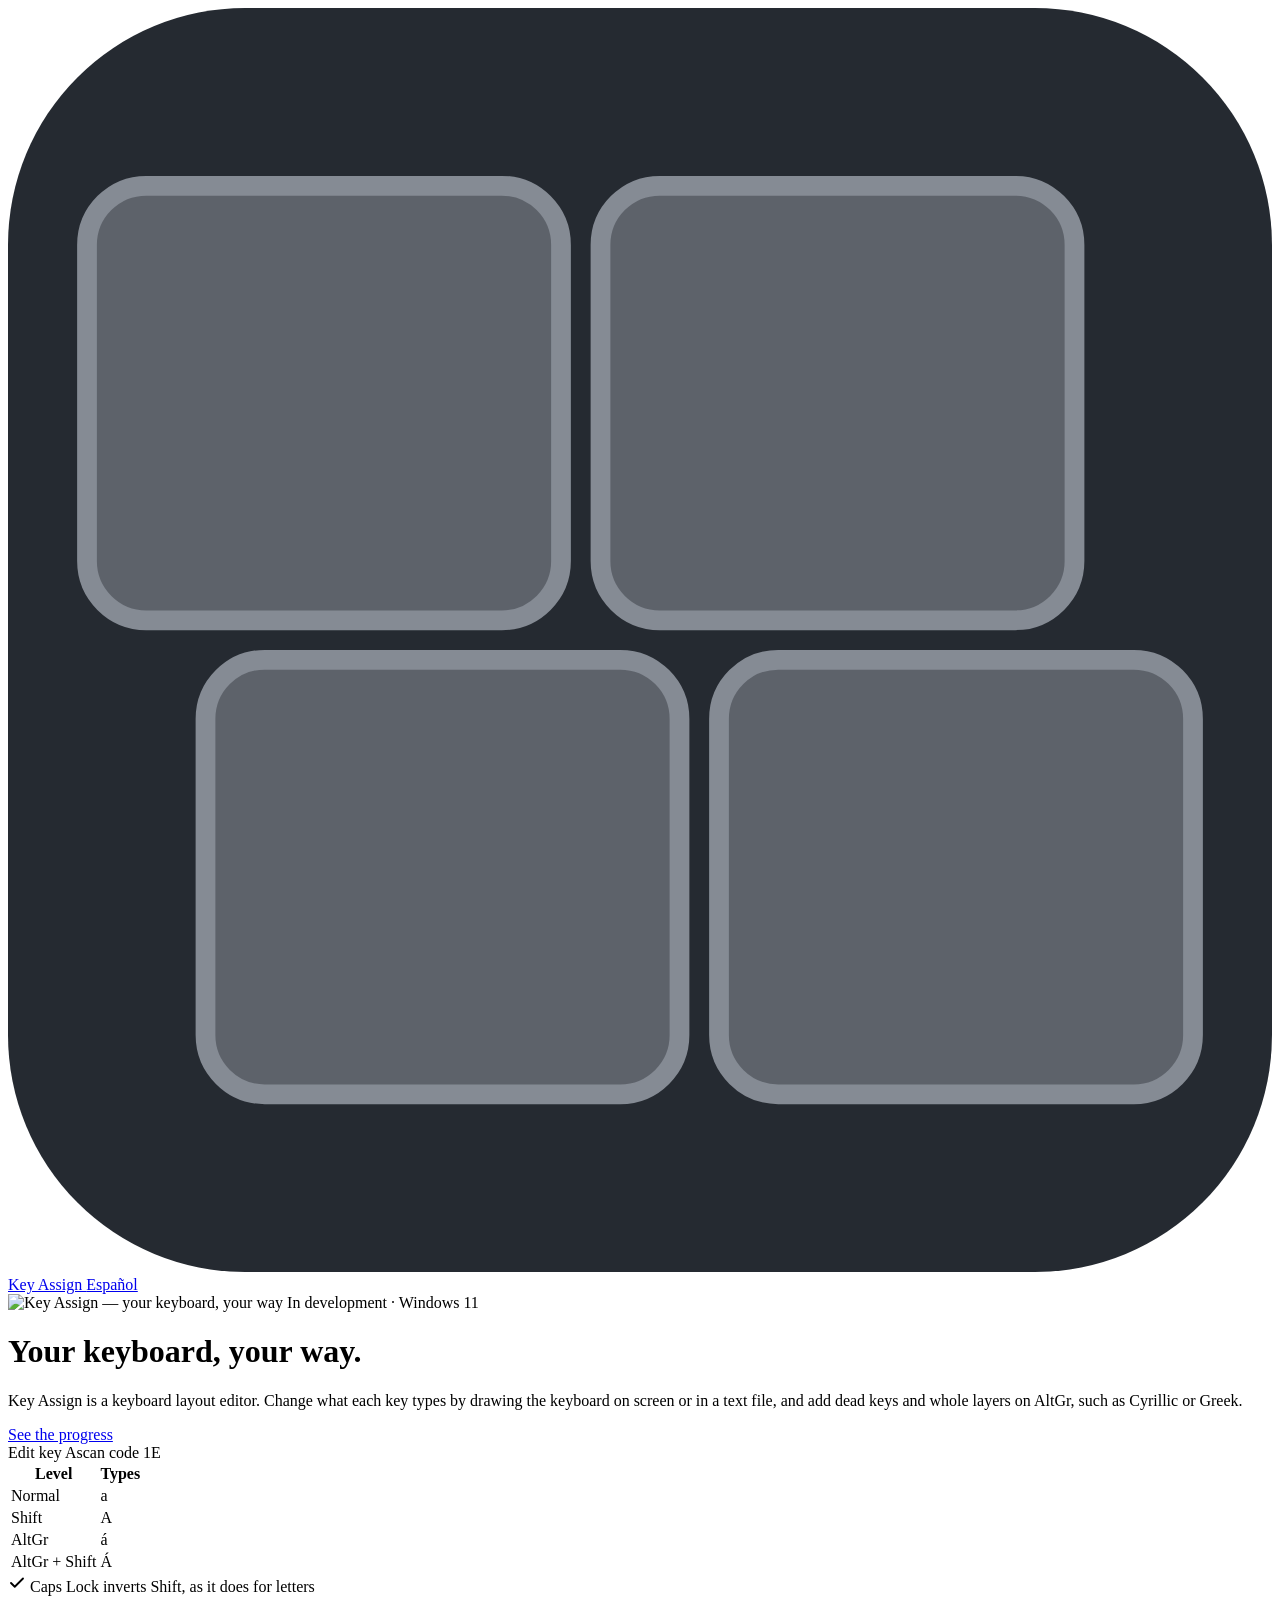
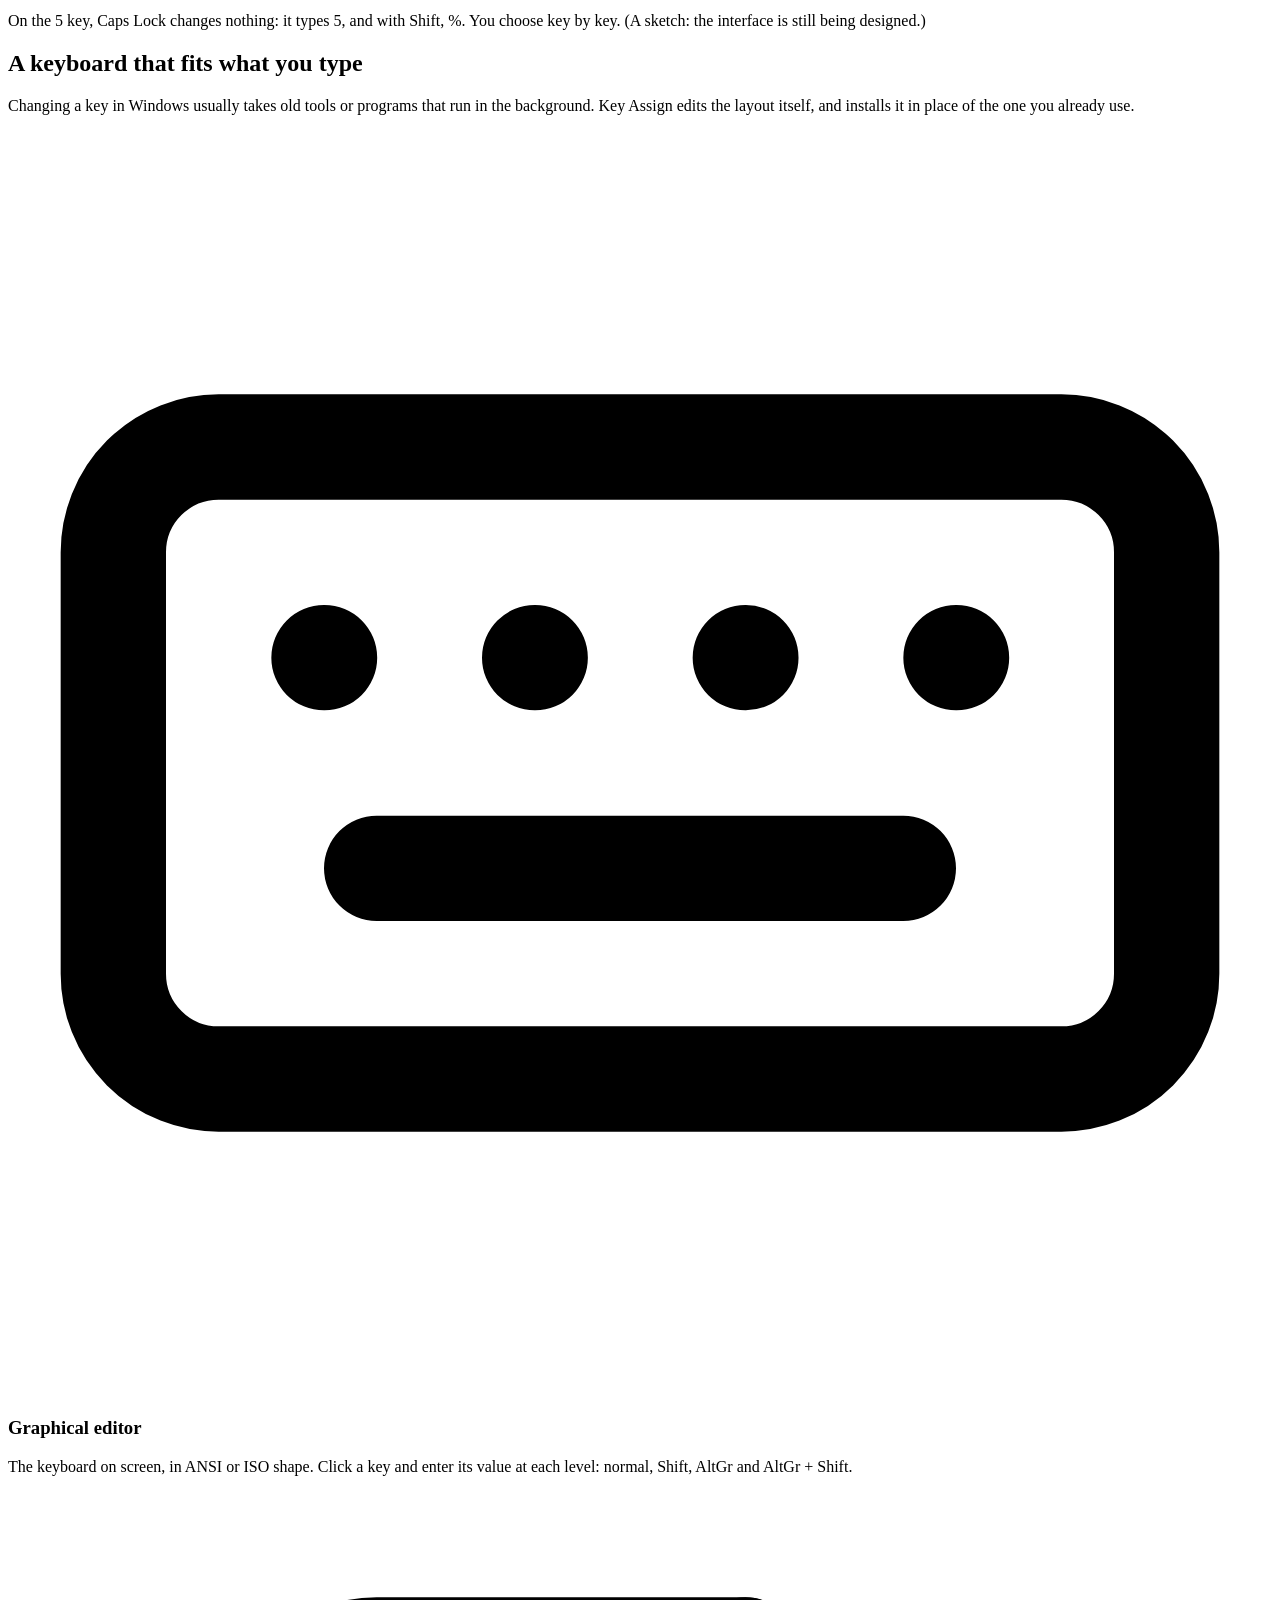
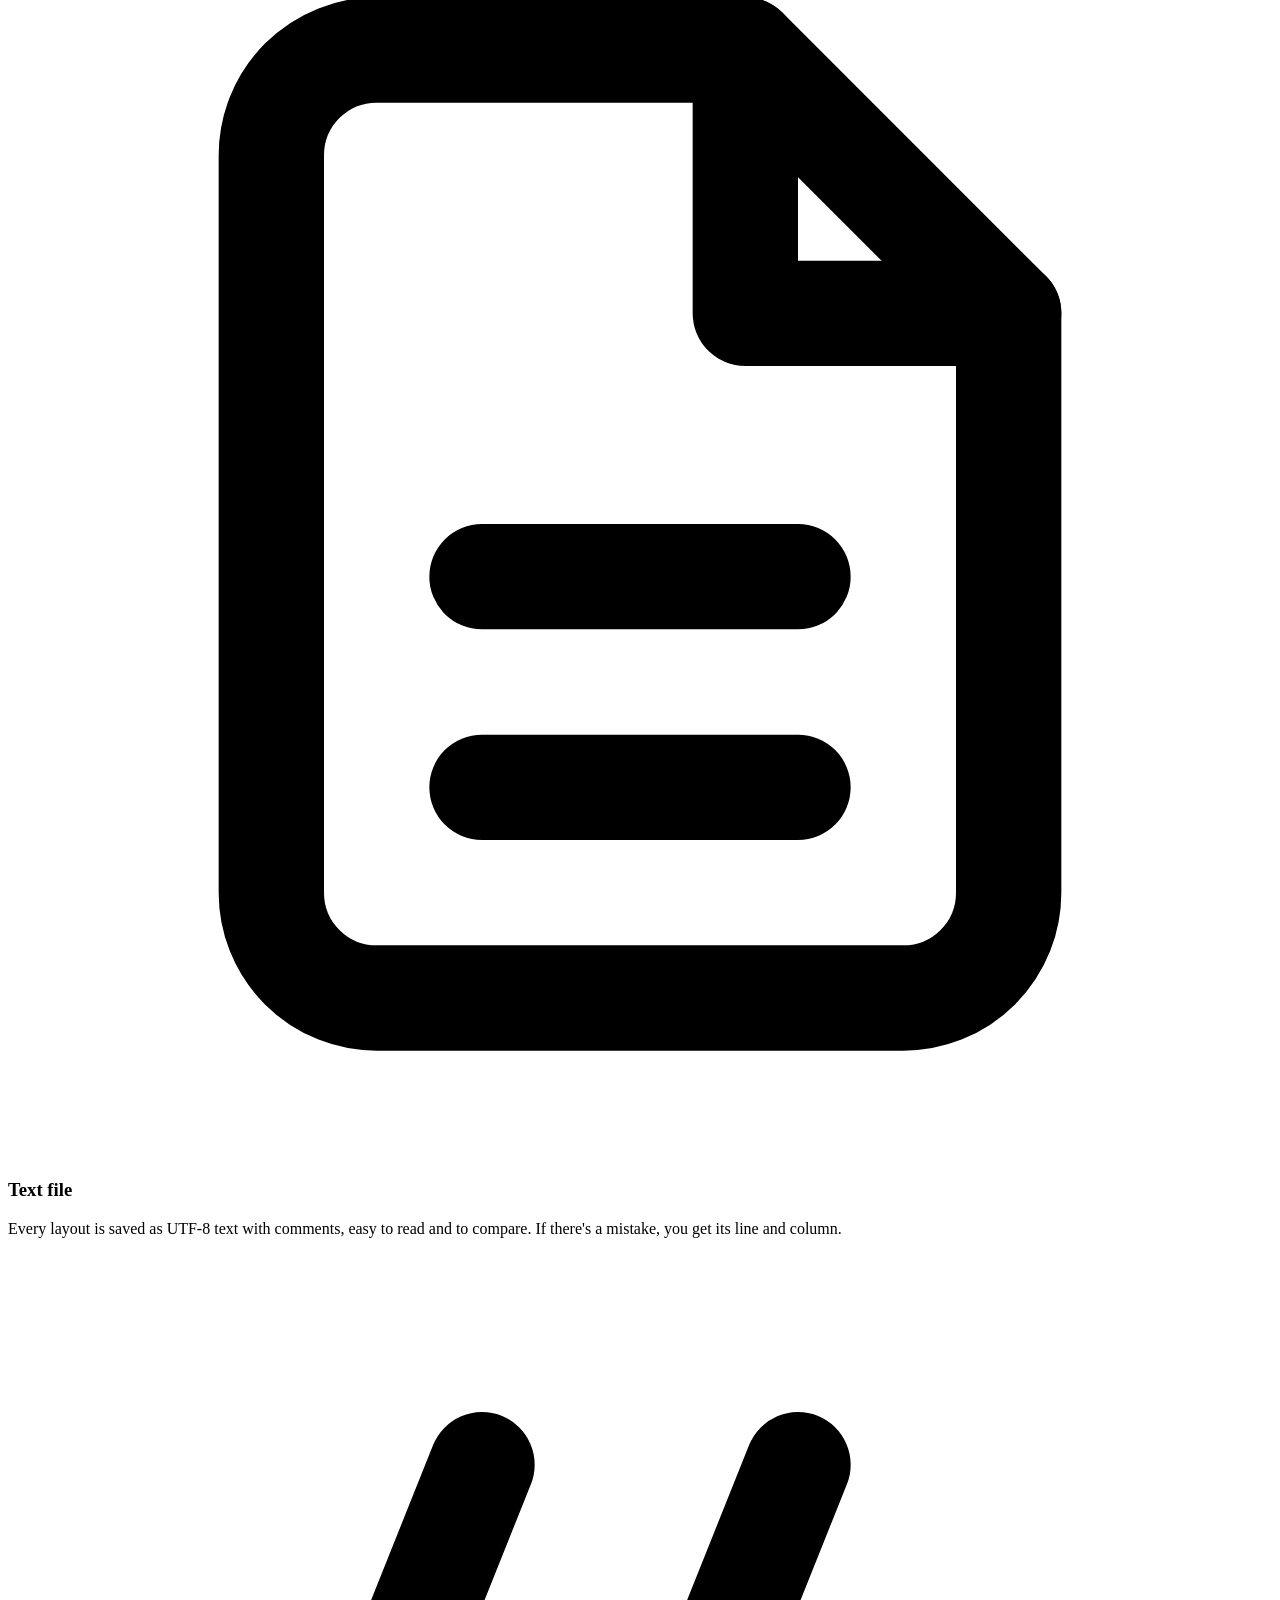
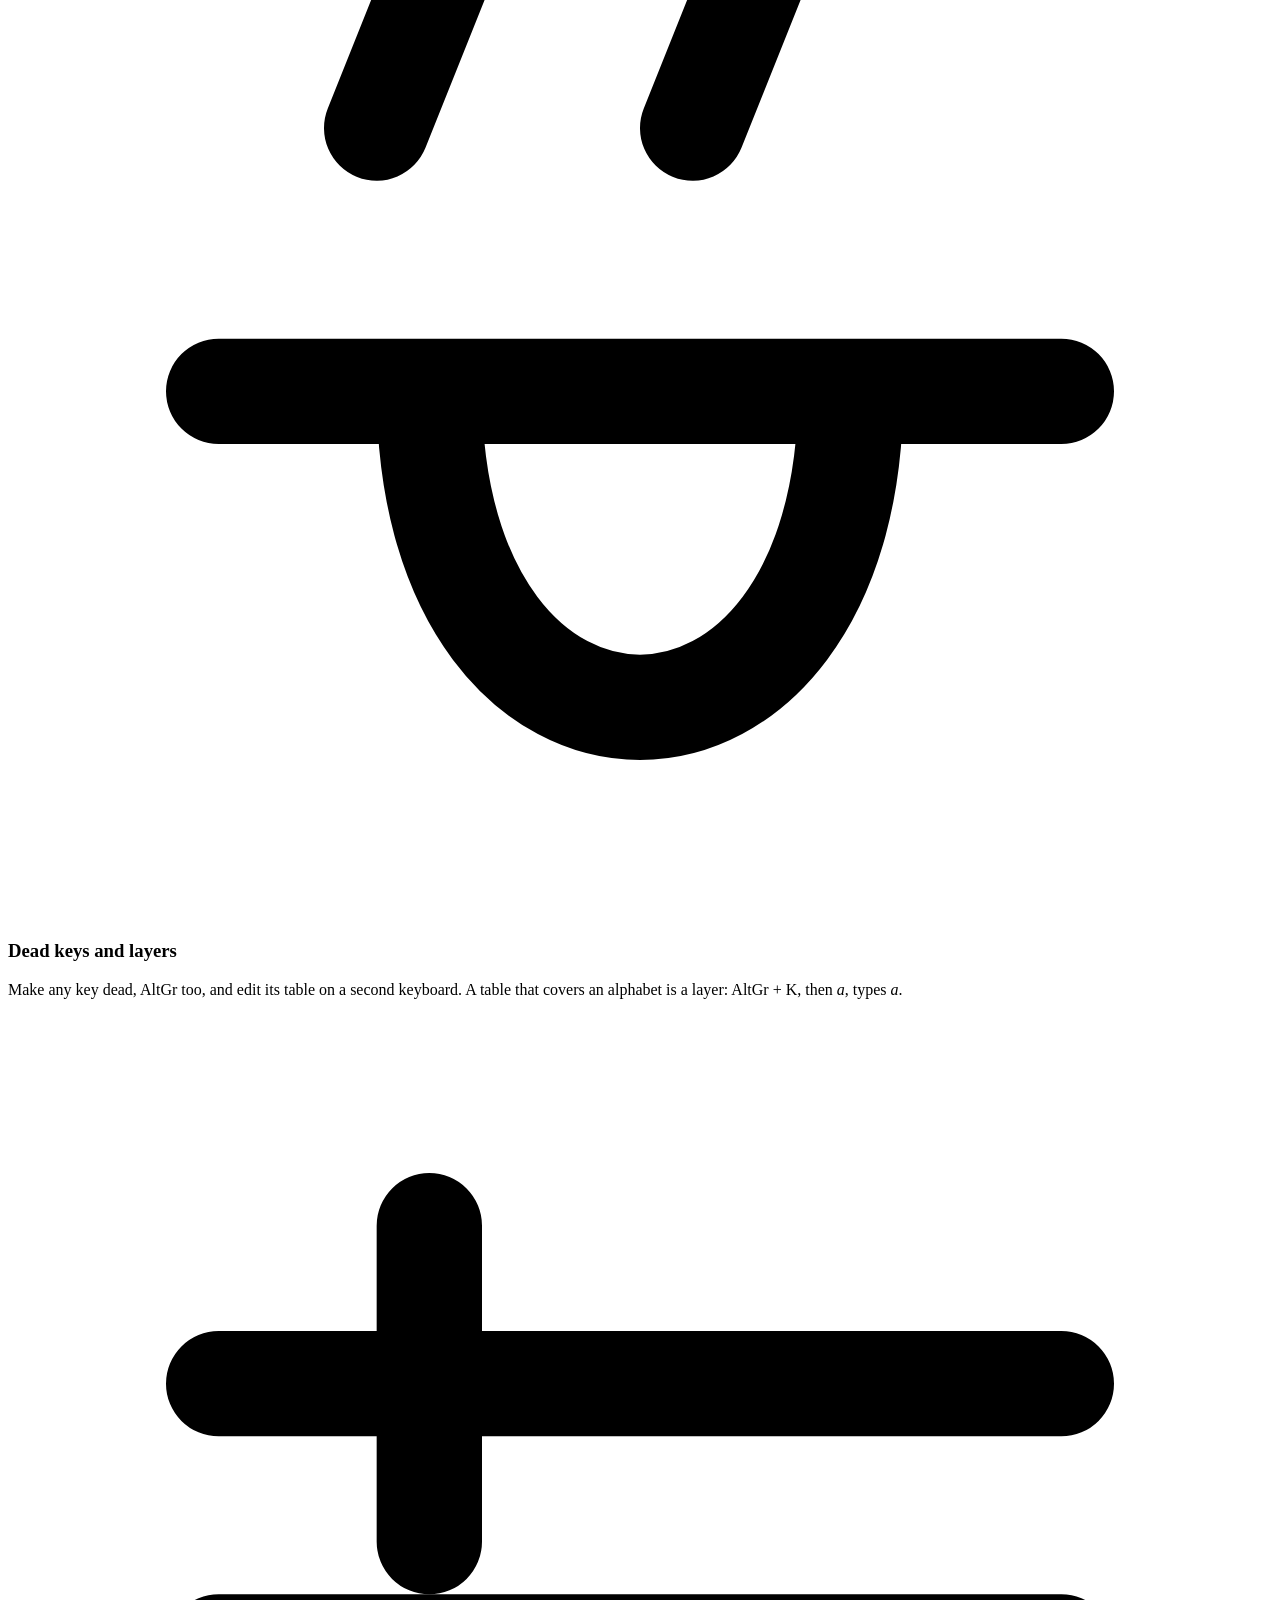
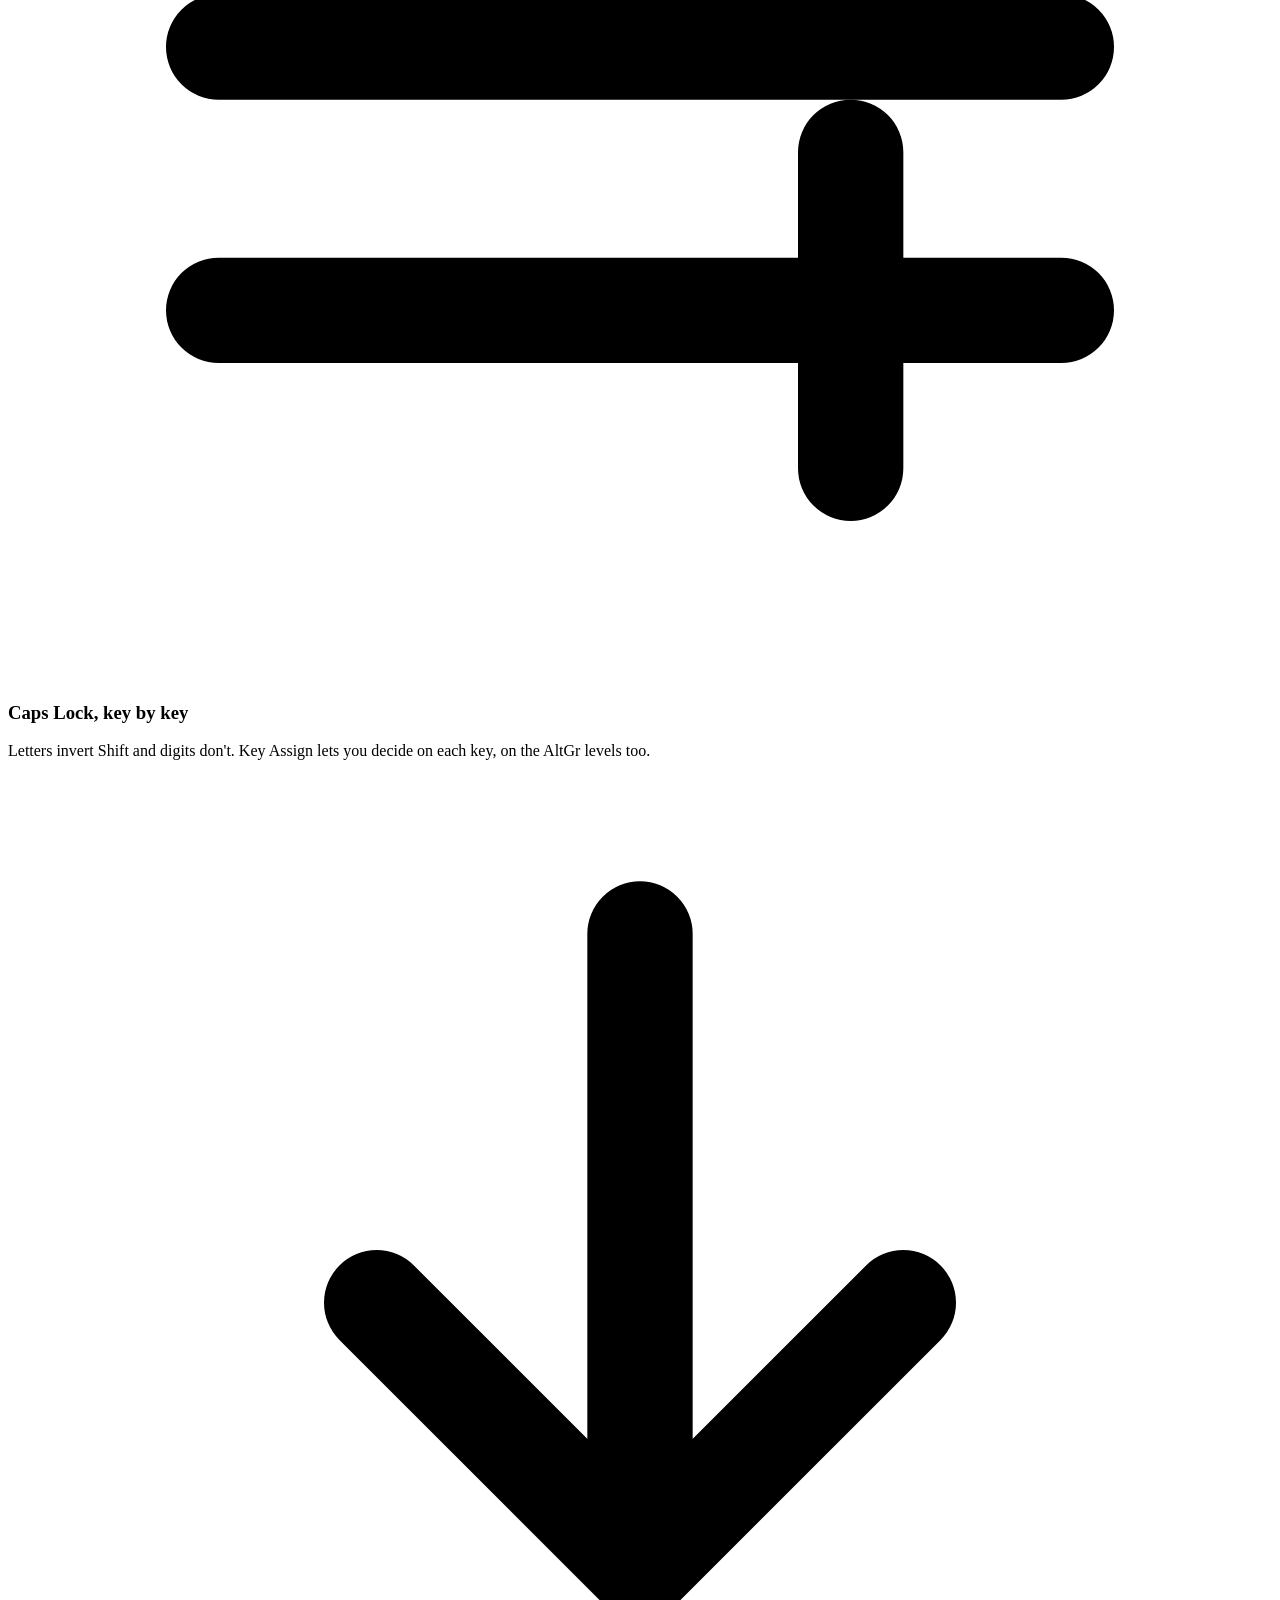
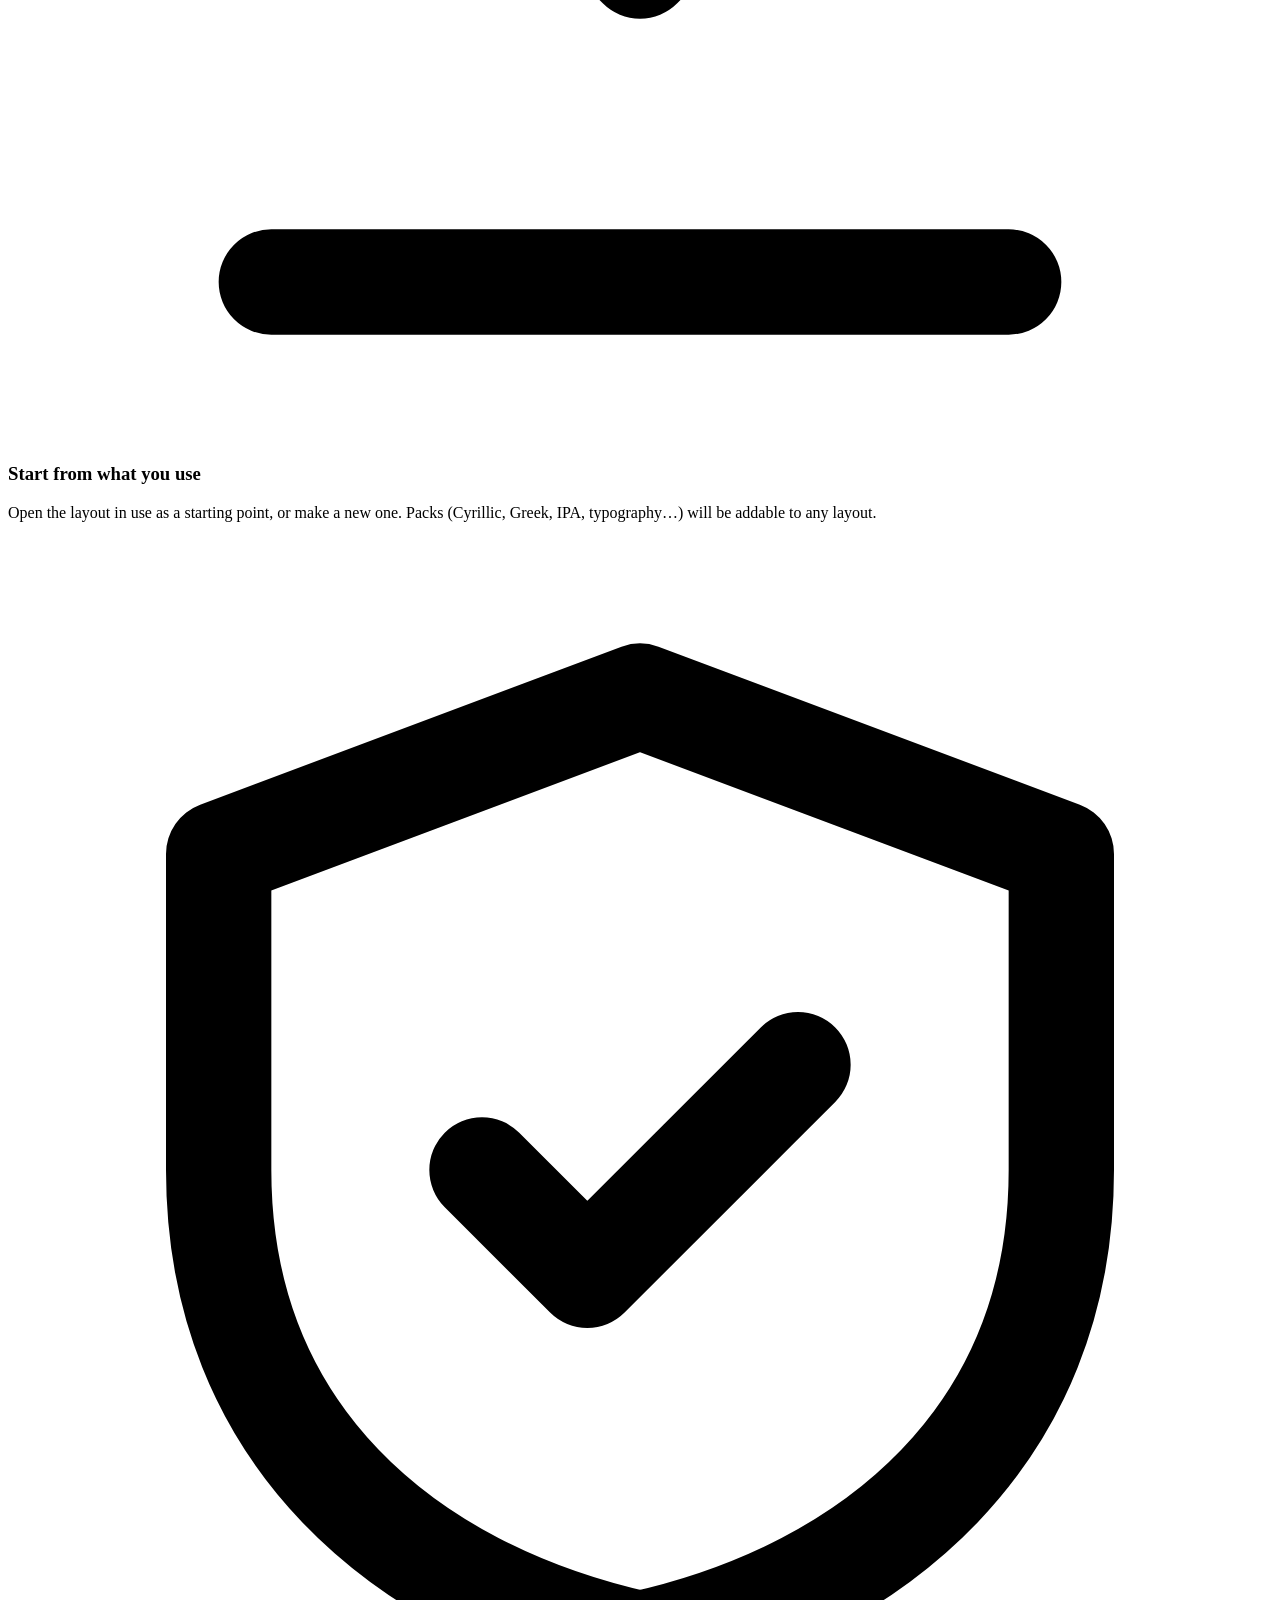
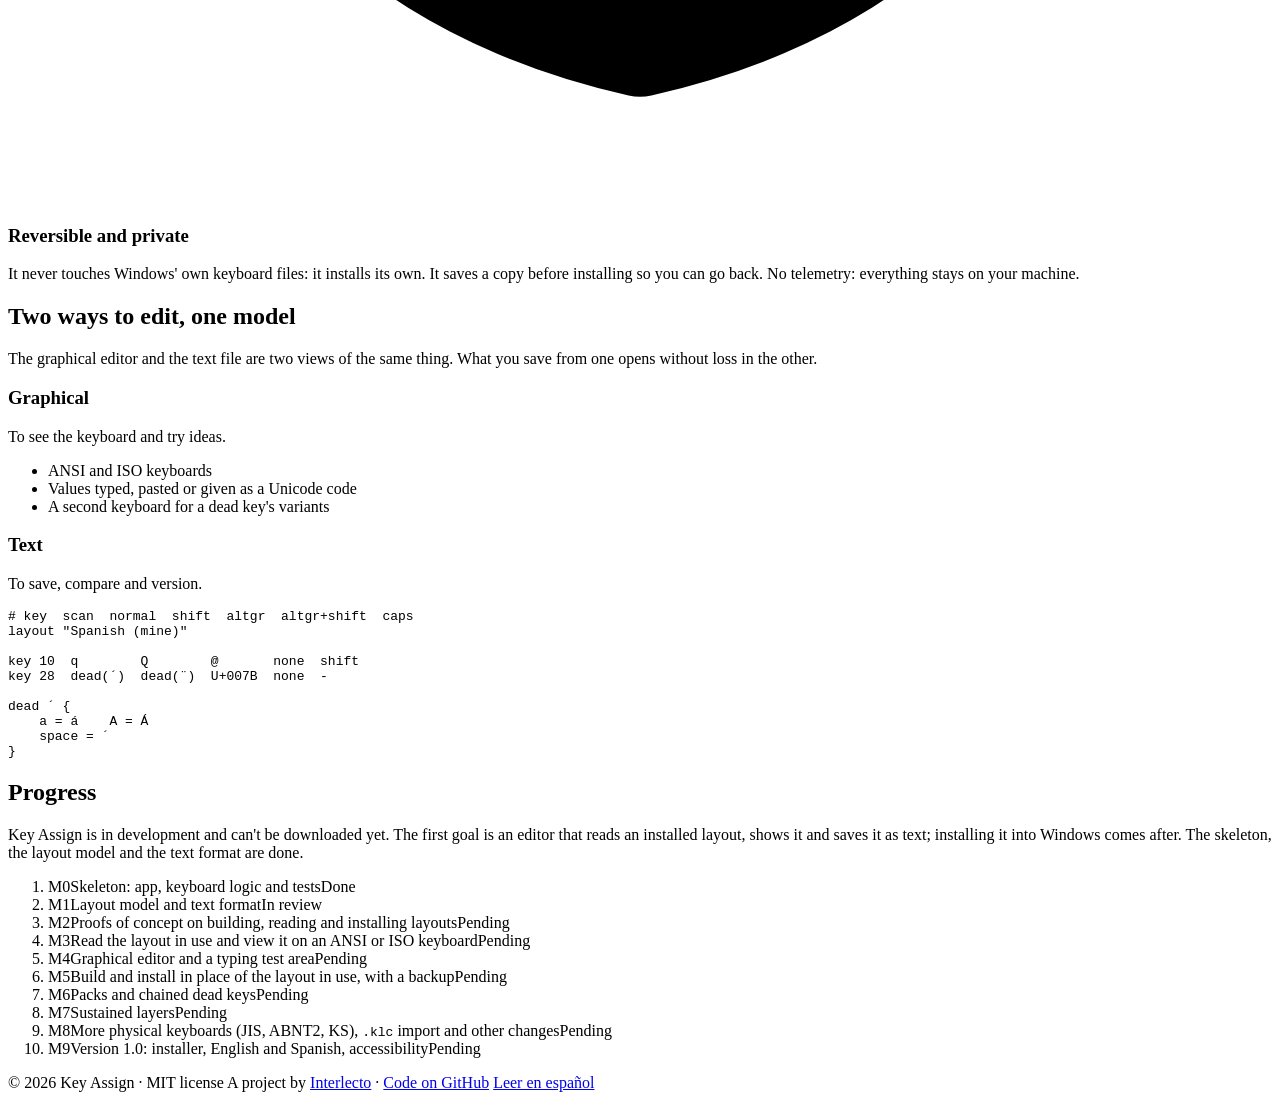
==== site/public/en/index.html @ 711ce59f "Add the project page at keyassign.ilecto.app Static bilingual site (ES at /, EN at /en/) on Cloudfla" ====
<!doctype html>
<html lang="en">
<head>
  <meta charset="utf-8">
  <meta name="viewport" content="width=device-width, initial-scale=1">
  <title>Key Assign — a keyboard layout editor for Windows 11</title>
  <meta name="description" content="Key Assign is a keyboard layout editor for Windows 11: change what each key types, graphically or in a text file, with dead keys and AltGr layers. In development.">
  <link rel="canonical" href="https://keyassign.ilecto.app/en/">
  <link rel="alternate" hreflang="es" href="https://keyassign.ilecto.app/">
  <link rel="alternate" hreflang="en" href="https://keyassign.ilecto.app/en/">
  <link rel="icon" href="/favicon.svg" type="image/svg+xml">
  <meta property="og:title" content="Key Assign">
  <meta property="og:description" content="Your keyboard, your way. A keyboard layout editor for Windows 11, graphical or in text.">
  <meta property="og:url" content="https://keyassign.ilecto.app/en/">
  <meta property="og:type" content="website">
  <meta name="theme-color" content="#252a31">
  <link rel="stylesheet" href="/styles.css">
</head>
<body>
  <div class="wrap">
    <header class="top">
      <a class="brand" href="/en/">
        <svg viewBox="0 0 32 32" aria-hidden="true">
          <rect width="32" height="32" rx="6" fill="#252a31" />
          <g fill="#5d626a" stroke="#858b94" stroke-width=".5">
            <rect x="2" y="4.5" width="12" height="11" rx="1.5" />
            <rect x="15" y="4.5" width="12" height="11" rx="1.5" />
            <rect x="5" y="16.5" width="12" height="11" rx="1.5" />
            <rect x="18" y="16.5" width="12" height="11" rx="1.5" />
          </g>
        </svg>
        Key Assign
      </a>
      <a class="lang" href="/" hreflang="es" lang="es">Español</a>
    </header>

    <main>
      <div class="hero">
        <div>
          <img class="logo-hero" src="/logo-en.svg" alt="Key Assign — your keyboard, your way" width="800" height="650">
          <span class="badge">In development · Windows 11</span>
          <h1>Your keyboard, your way.</h1>
          <p class="lead">Key Assign is a keyboard layout editor. Change what each key types by drawing the keyboard on screen or in a text file, and add dead keys and whole layers on AltGr, such as Cyrillic or Greek.</p>
          <a class="cta" href="#progress">See the progress</a>
        </div>

        <figure class="dialog" style="margin:0" aria-label="Sketch of a key's dialog">
          <div class="dialog-head"><span>Edit key <span class="keycap">A</span></span><span>scan code 1E</span></div>
          <table>
            <thead><tr><th>Level</th><th class="out">Types</th></tr></thead>
            <tbody>
              <tr><td>Normal</td><td class="out">a</td></tr>
              <tr><td>Shift</td><td class="out">A</td></tr>
              <tr><td>AltGr</td><td class="out">á</td></tr>
              <tr><td>AltGr + Shift</td><td class="out">Á</td></tr>
            </tbody>
          </table>
          <div class="note">
            <svg width="18" height="18" viewBox="0 0 24 24" fill="none" stroke="currentColor" stroke-width="2.5" stroke-linecap="round" stroke-linejoin="round" aria-hidden="true"><path d="M20 6 9 17l-5-5"/></svg>
            Caps Lock inverts Shift, as it does for letters
          </div>
          <p class="aside">On the <span class="keycap">5</span> key, Caps Lock changes nothing: it types 5, and with Shift, %. You choose key by key. (A sketch: the interface is still being designed.)</p>
        </figure>
      </div>

      <section>
        <h2>A keyboard that fits what you type</h2>
        <p class="section-lead">Changing a key in Windows usually takes old tools or programs that run in the background. Key Assign edits the layout itself, and installs it in place of the one you already use.</p>
        <div class="features">
          <div class="feature">
            <div class="icon"><svg viewBox="0 0 24 24" fill="none" stroke="currentColor" stroke-width="2" stroke-linecap="round" stroke-linejoin="round" aria-hidden="true"><rect x="2" y="6" width="20" height="12" rx="2"/><path d="M6 10h.01M10 10h.01M14 10h.01M18 10h.01M7 14h10"/></svg></div>
            <h3>Graphical editor</h3>
            <p>The keyboard on screen, in ANSI or ISO shape. Click a key and enter its value at each level: normal, Shift, AltGr and AltGr + Shift.</p>
          </div>
          <div class="feature">
            <div class="icon"><svg viewBox="0 0 24 24" fill="none" stroke="currentColor" stroke-width="2" stroke-linecap="round" stroke-linejoin="round" aria-hidden="true"><path d="M14 3H7a2 2 0 0 0-2 2v14a2 2 0 0 0 2 2h10a2 2 0 0 0 2-2V8z"/><path d="M14 3v5h5M9 13h6M9 17h6"/></svg></div>
            <h3>Text file</h3>
            <p>Every layout is saved as UTF-8 text with comments, easy to read and to compare. If there's a mistake, you get its line and column.</p>
          </div>
          <div class="feature">
            <div class="icon"><svg viewBox="0 0 24 24" fill="none" stroke="currentColor" stroke-width="2" stroke-linecap="round" stroke-linejoin="round" aria-hidden="true"><path d="M9 4 7 9M15 4l-2 5M4 14h16M8 14c0 4 2 6 4 6s4-2 4-6"/></svg></div>
            <h3>Dead keys and layers</h3>
            <p>Make any key dead, AltGr too, and edit its table on a second keyboard. A table that covers an alphabet is a layer: AltGr + K, then <em>a</em>, types <em>а</em>.</p>
          </div>
          <div class="feature">
            <div class="icon"><svg viewBox="0 0 24 24" fill="none" stroke="currentColor" stroke-width="2" stroke-linecap="round" stroke-linejoin="round" aria-hidden="true"><path d="M4 7h16M4 12h16M4 17h16"/><path d="M8 4v6M16 14v6"/></svg></div>
            <h3>Caps Lock, key by key</h3>
            <p>Letters invert Shift and digits don't. Key Assign lets you decide on each key, on the AltGr levels too.</p>
          </div>
          <div class="feature">
            <div class="icon"><svg viewBox="0 0 24 24" fill="none" stroke="currentColor" stroke-width="2" stroke-linecap="round" stroke-linejoin="round" aria-hidden="true"><path d="M12 3v12M7 10l5 5 5-5M5 21h14"/></svg></div>
            <h3>Start from what you use</h3>
            <p>Open the layout in use as a starting point, or make a new one. Packs (Cyrillic, Greek, IPA, typography…) will be addable to any layout.</p>
          </div>
          <div class="feature">
            <div class="icon"><svg viewBox="0 0 24 24" fill="none" stroke="currentColor" stroke-width="2" stroke-linecap="round" stroke-linejoin="round" aria-hidden="true"><path d="M12 3 4 6v6c0 5 3.5 8 8 9 4.5-1 8-4 8-9V6z"/><path d="m9 12 2 2 4-4"/></svg></div>
            <h3>Reversible and private</h3>
            <p>It never touches Windows' own keyboard files: it installs its own. It saves a copy before installing so you can go back. No telemetry: everything stays on your machine.</p>
          </div>
        </div>
      </section>

      <section>
        <h2>Two ways to edit, one model</h2>
        <p class="section-lead">The graphical editor and the text file are two views of the same thing. What you save from one opens without loss in the other.</p>
        <div class="twin">
          <div class="panel">
            <h3>Graphical</h3>
            <p class="who">To see the keyboard and try ideas.</p>
            <ul>
              <li>ANSI and ISO keyboards</li>
              <li>Values typed, pasted or given as a Unicode code</li>
              <li>A second keyboard for a dead key's variants</li>
            </ul>
          </div>
          <div class="panel">
            <h3>Text</h3>
            <p class="who">To save, compare and version.</p>
<pre class="code"><span class="c"># key  scan  normal  shift  altgr  altgr+shift  caps</span>
layout "Spanish (mine)"

key 10  q        Q        @       none  shift
key 28  dead(´)  dead(¨)  U+007B  none  -

dead ´ {
    a = á    A = Á
    space = ´
}</pre>
          </div>
        </div>
      </section>

      <section id="progress">
        <h2>Progress</h2>
        <p class="section-lead">Key Assign is in development and can't be downloaded yet. The first goal is an editor that reads an installed layout, shows it and saves it as text; installing it into Windows comes after. The skeleton, the layout model and the text format are done.</p>
        <ol class="timeline">
          <li class="done"><span class="m">M0</span><span>Skeleton: app, keyboard logic and tests</span><span class="when">Done</span></li>
          <li class="now"><span class="m">M1</span><span>Layout model and text format</span><span class="when">In review</span></li>
          <li><span class="m">M2</span><span>Proofs of concept on building, reading and installing layouts</span><span class="when">Pending</span></li>
          <li><span class="m">M3</span><span>Read the layout in use and view it on an ANSI or ISO keyboard</span><span class="when">Pending</span></li>
          <li><span class="m">M4</span><span>Graphical editor and a typing test area</span><span class="when">Pending</span></li>
          <li><span class="m">M5</span><span>Build and install in place of the layout in use, with a backup</span><span class="when">Pending</span></li>
          <li><span class="m">M6</span><span>Packs and chained dead keys</span><span class="when">Pending</span></li>
          <li><span class="m">M7</span><span>Sustained layers</span><span class="when">Pending</span></li>
          <li><span class="m">M8</span><span>More physical keyboards (JIS, ABNT2, KS), <code>.klc</code> import and other changes</span><span class="when">Pending</span></li>
          <li><span class="m">M9</span><span>Version 1.0: installer, English and Spanish, accessibility</span><span class="when">Pending</span></li>
        </ol>
      </section>
    </main>

    <footer>
      <span>© 2026 Key Assign · MIT license</span>
      <span>A project by <a href="https://ilecto.app/">Interlecto</a> · <a href="https://github.com/chlewey/keyassign">Code on GitHub</a></span>
      <a href="/" hreflang="es" lang="es">Leer en español</a>
    </footer>
  </div>
</body>
</html>
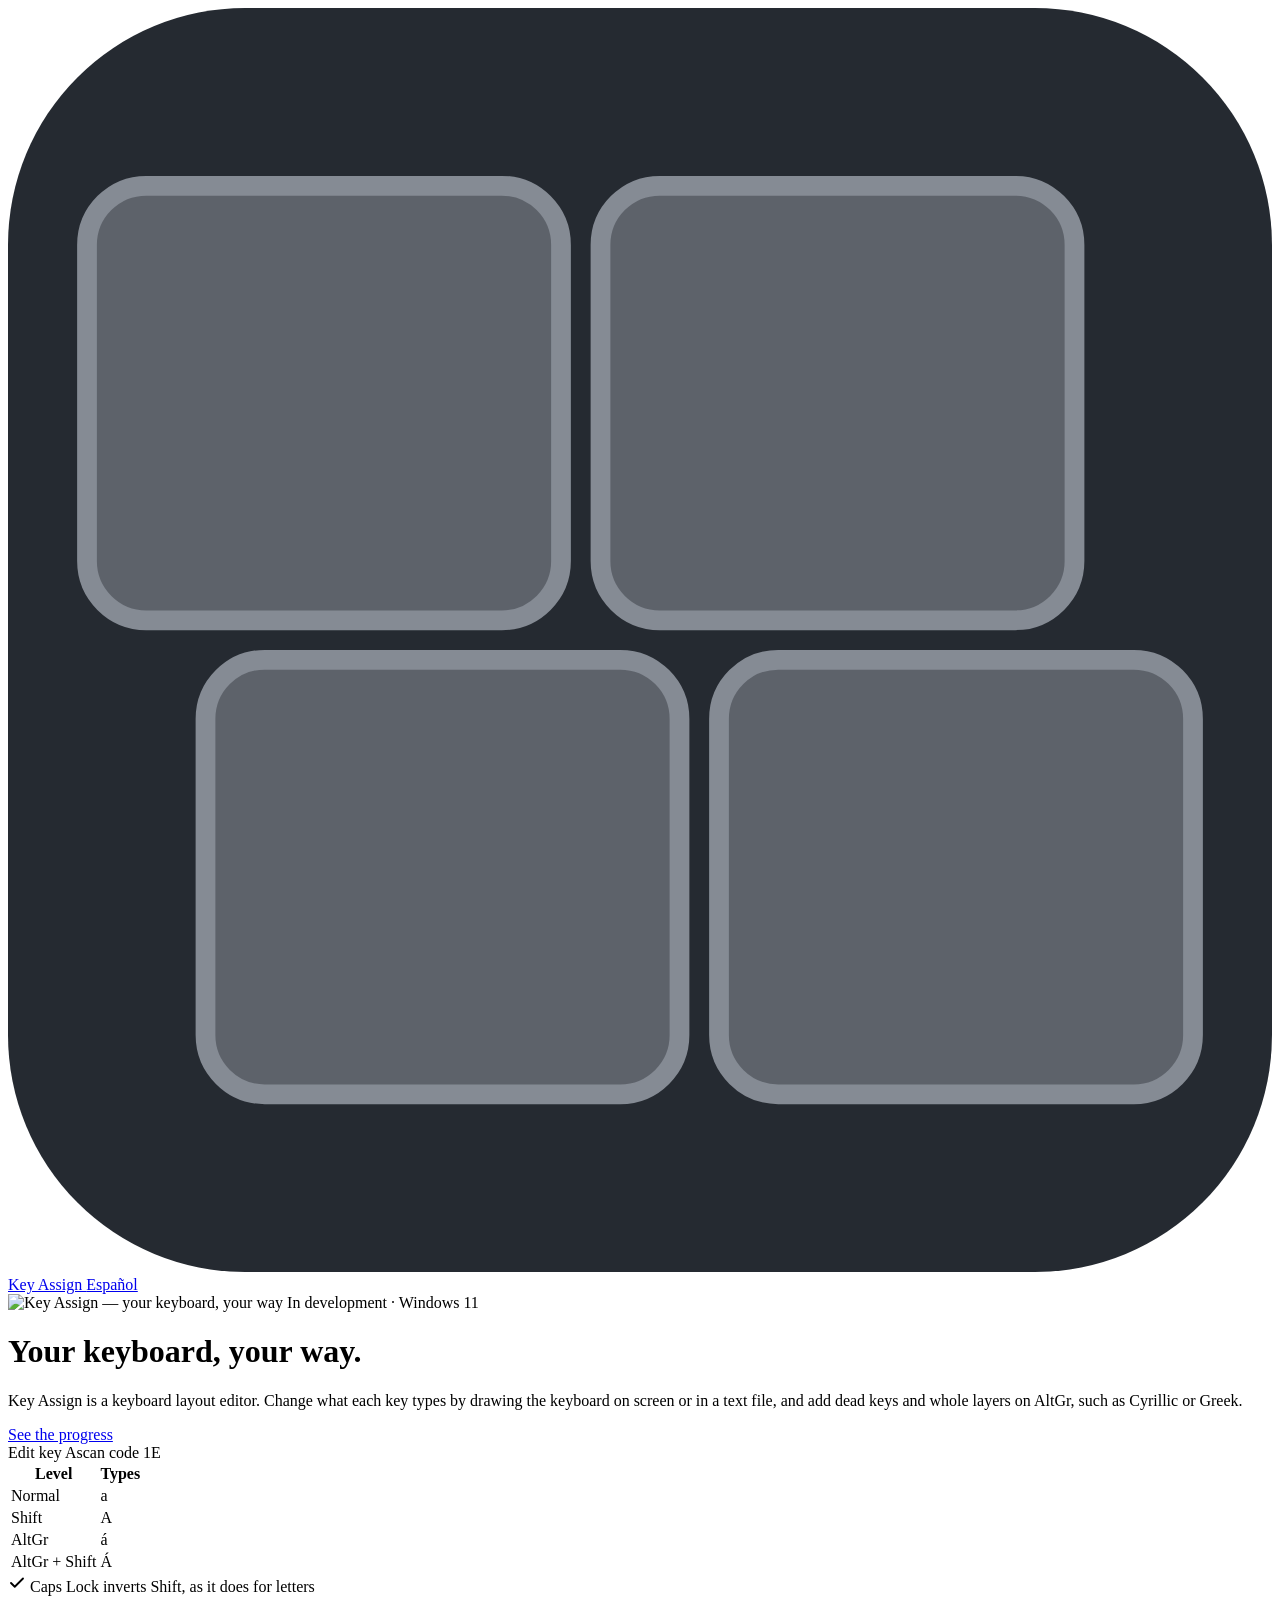
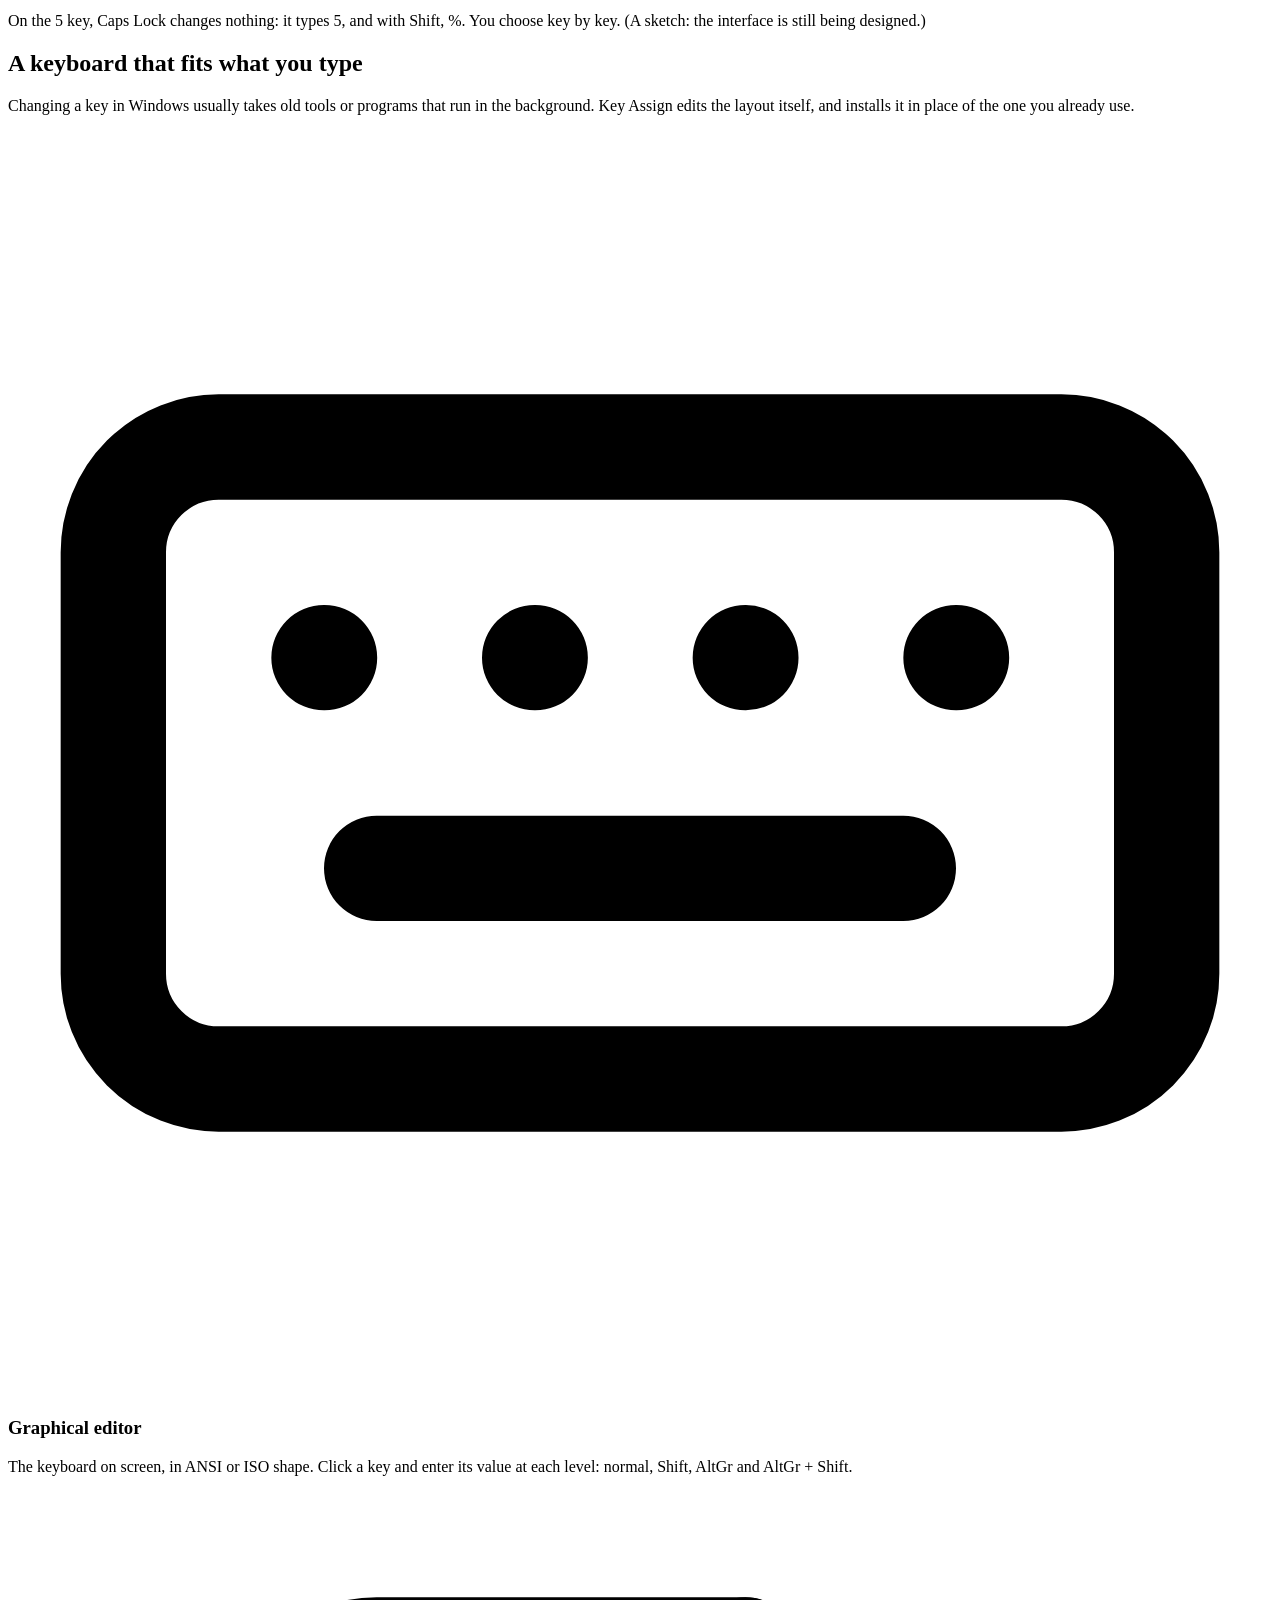
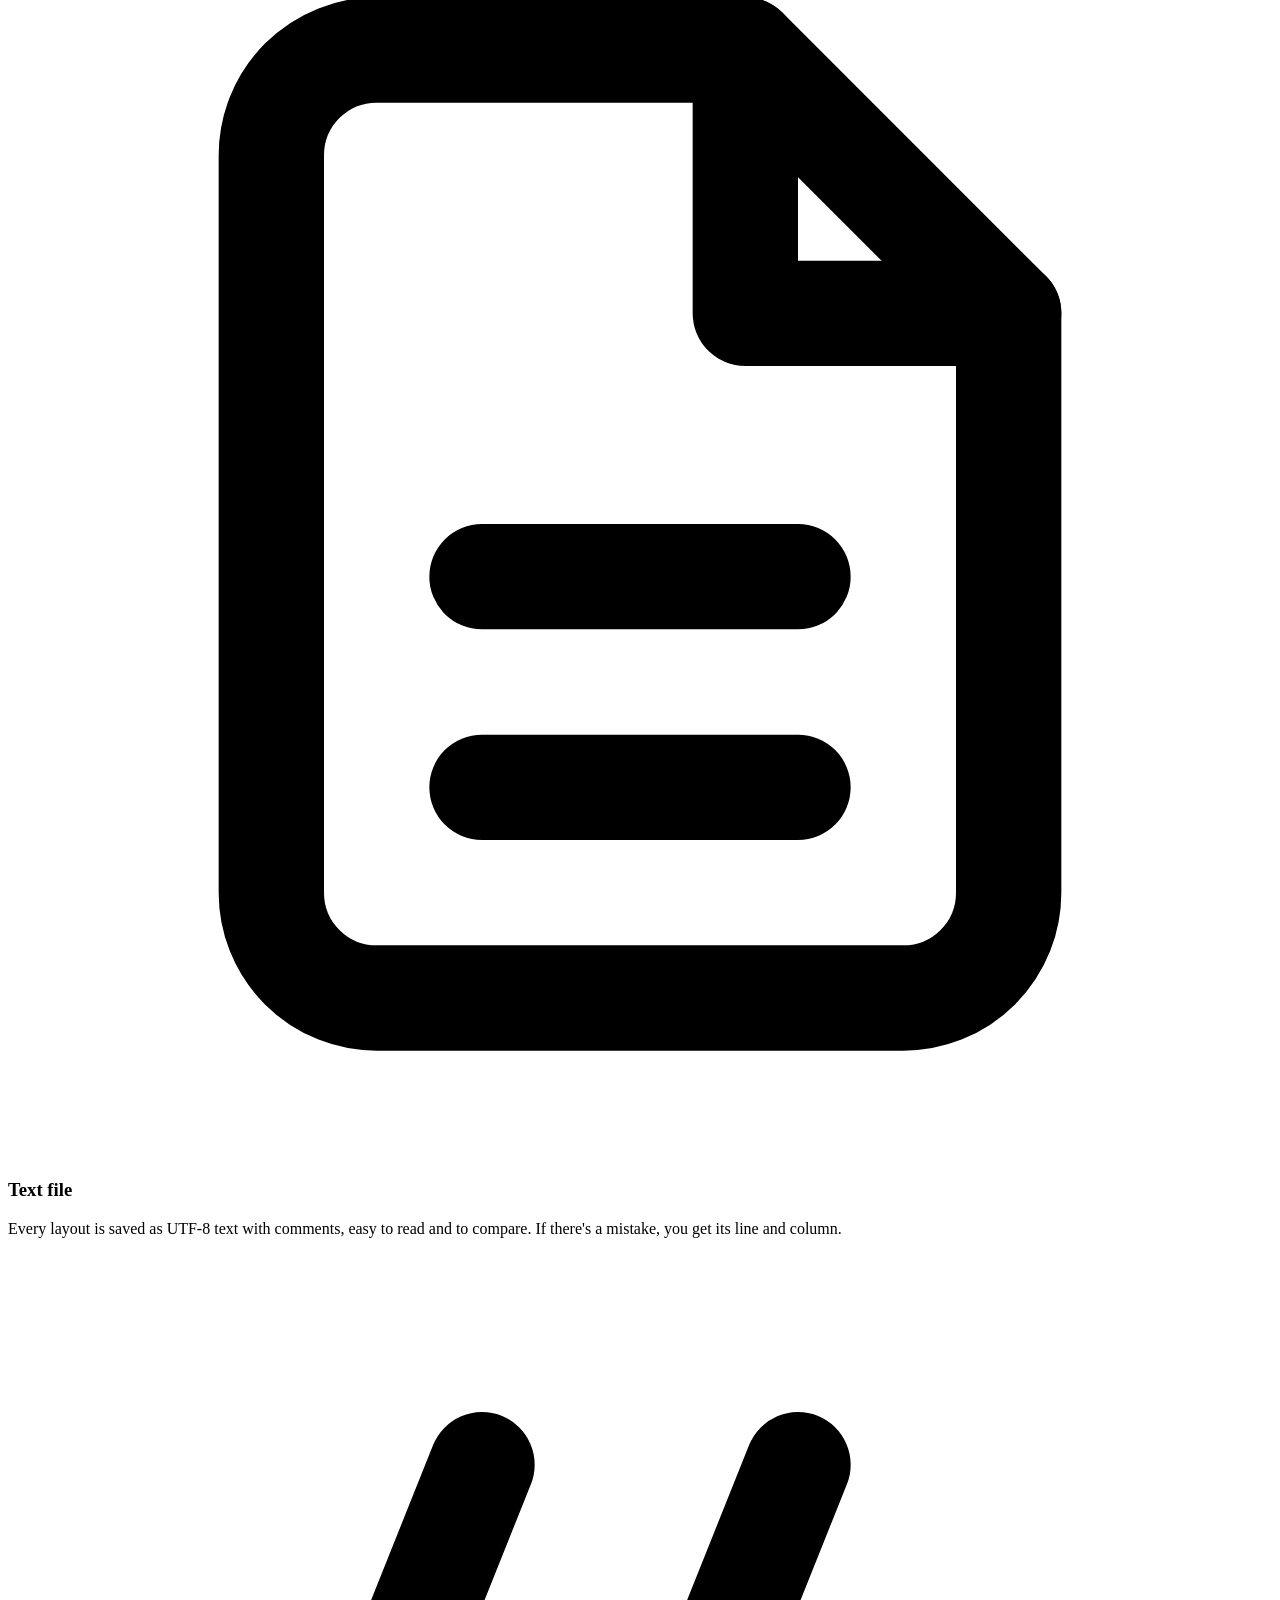
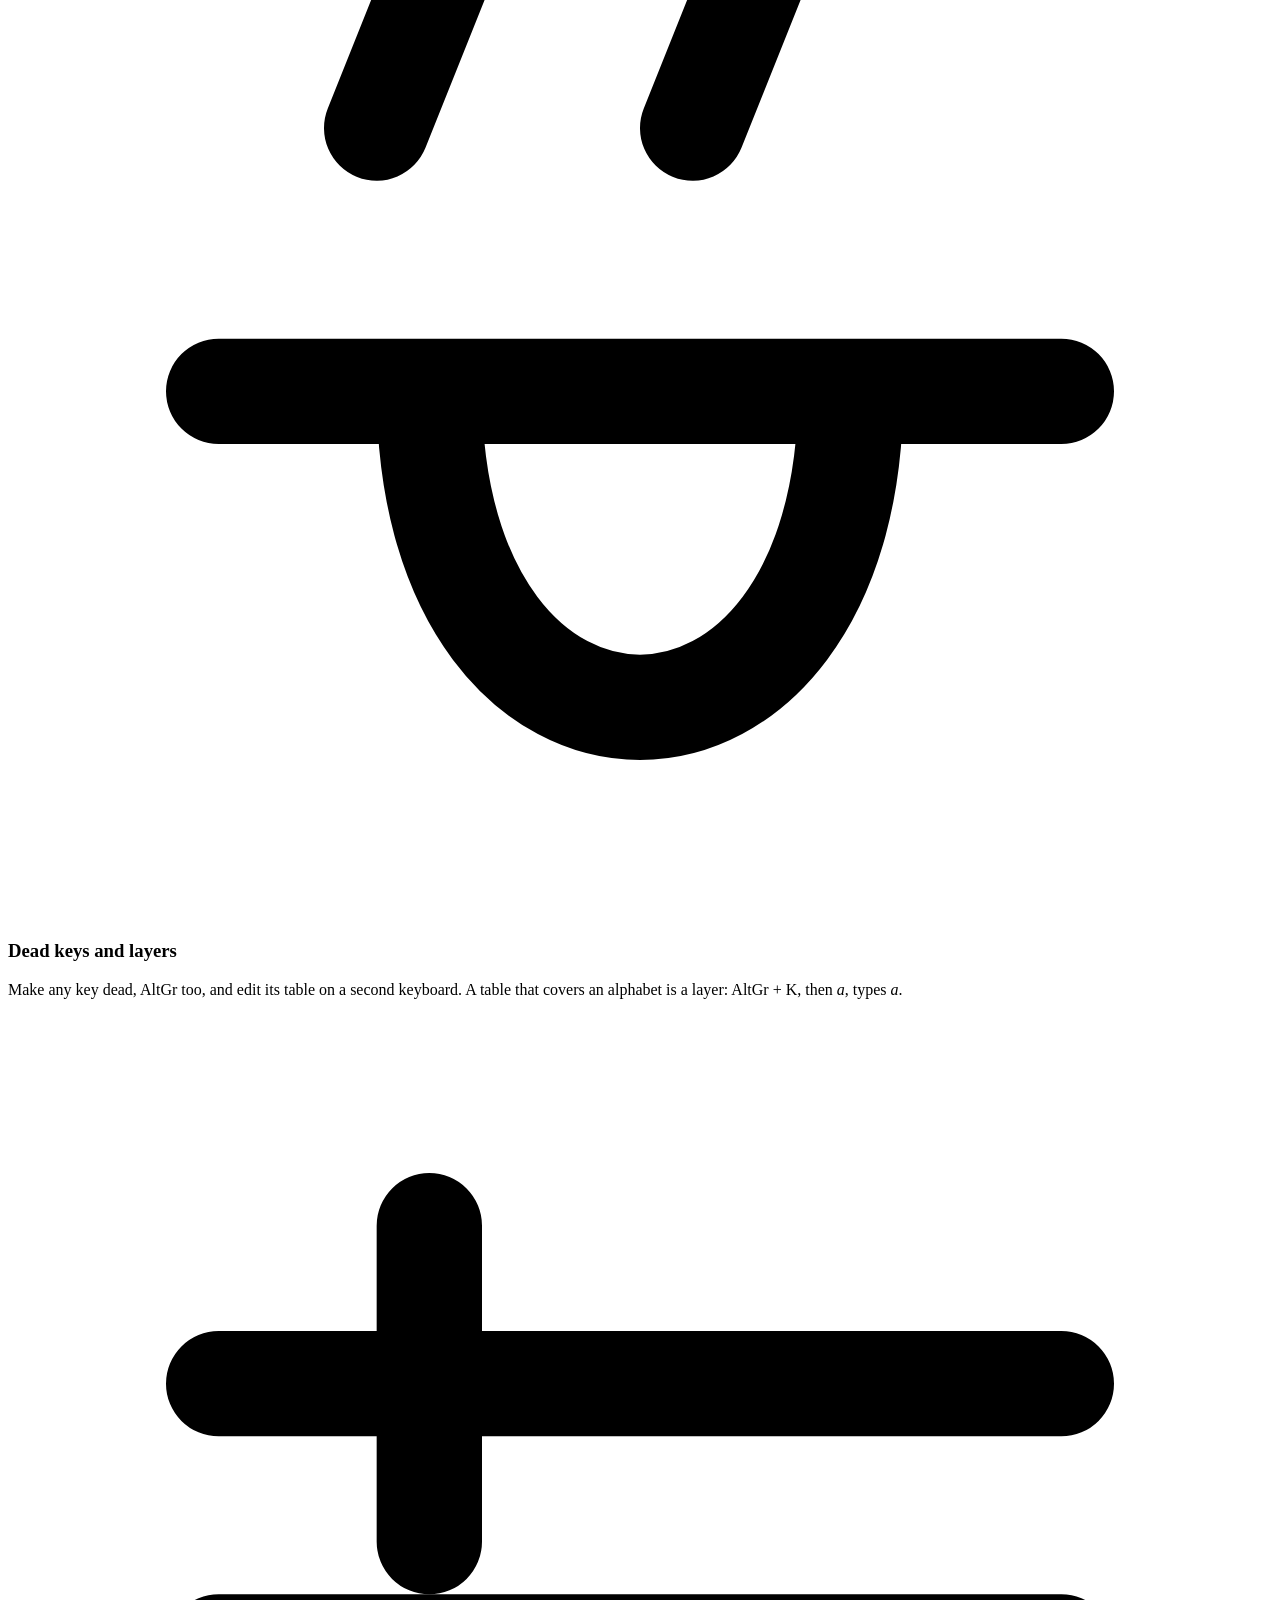
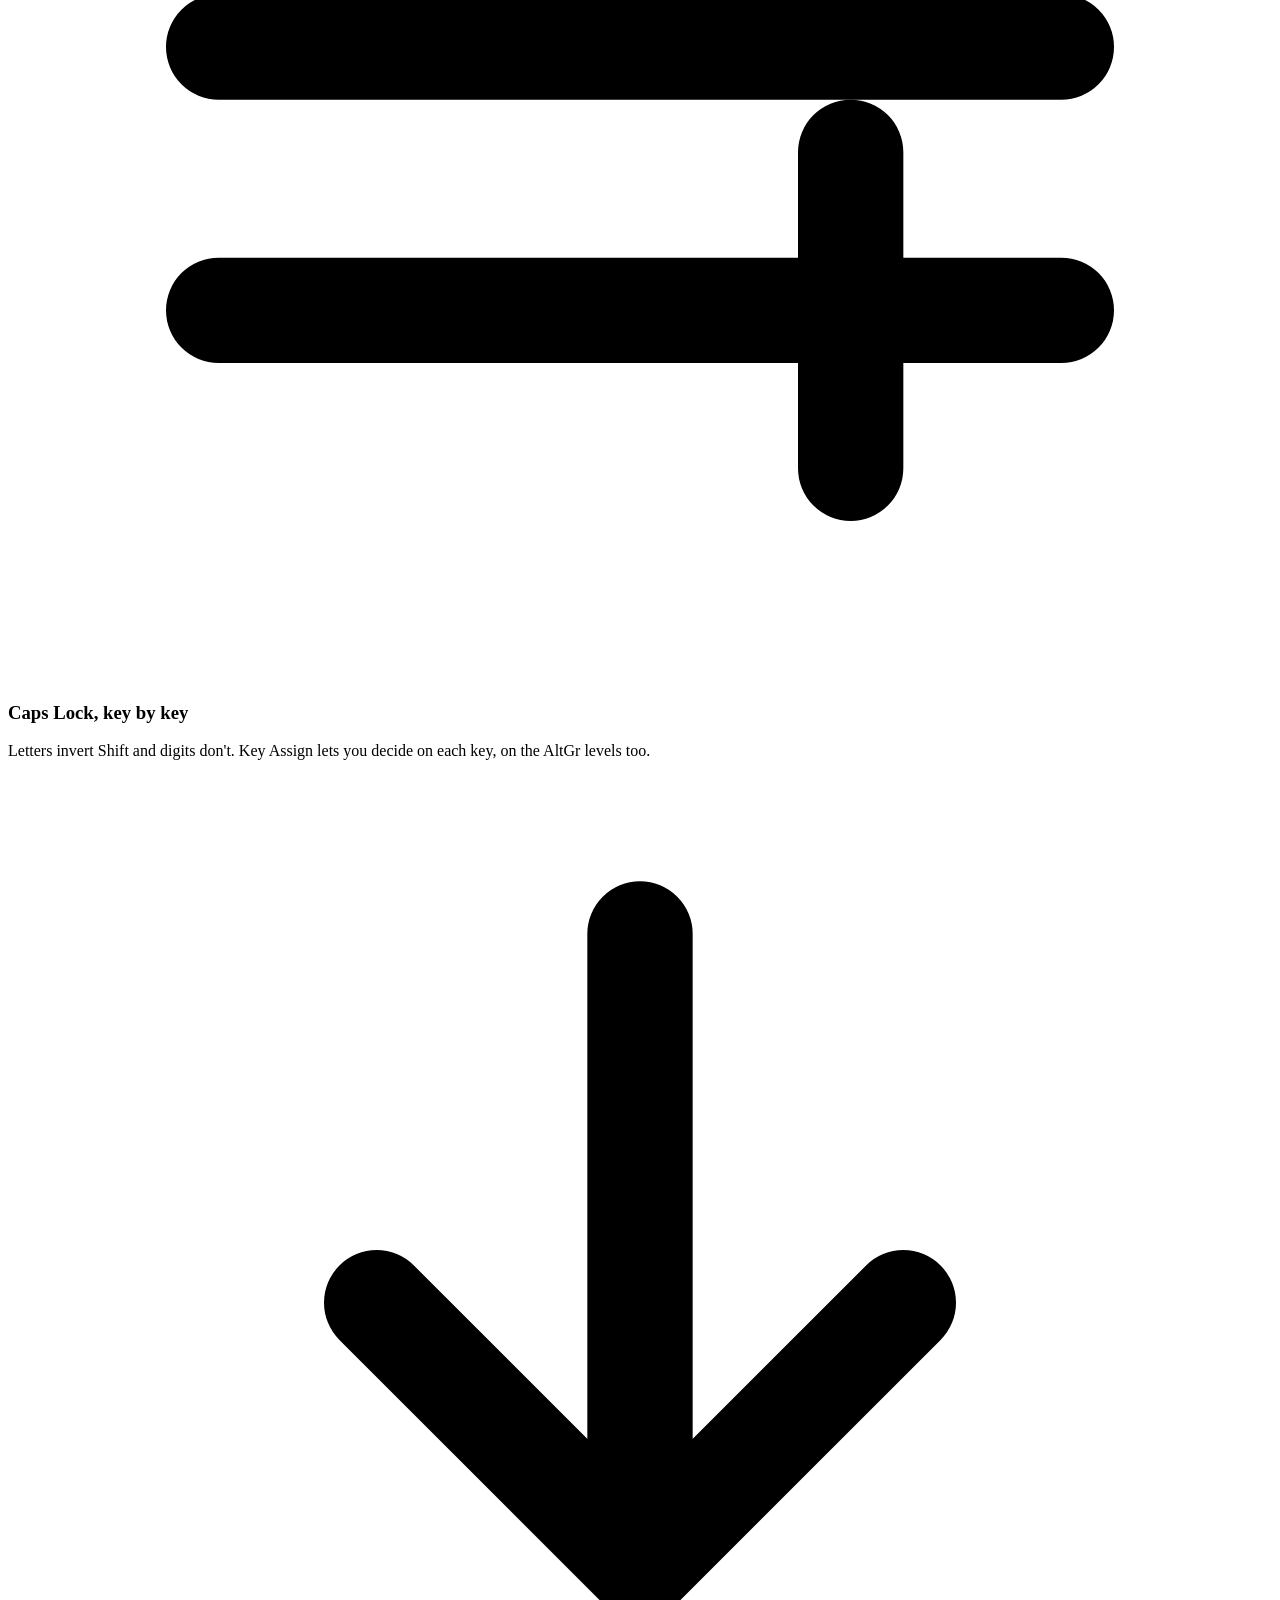
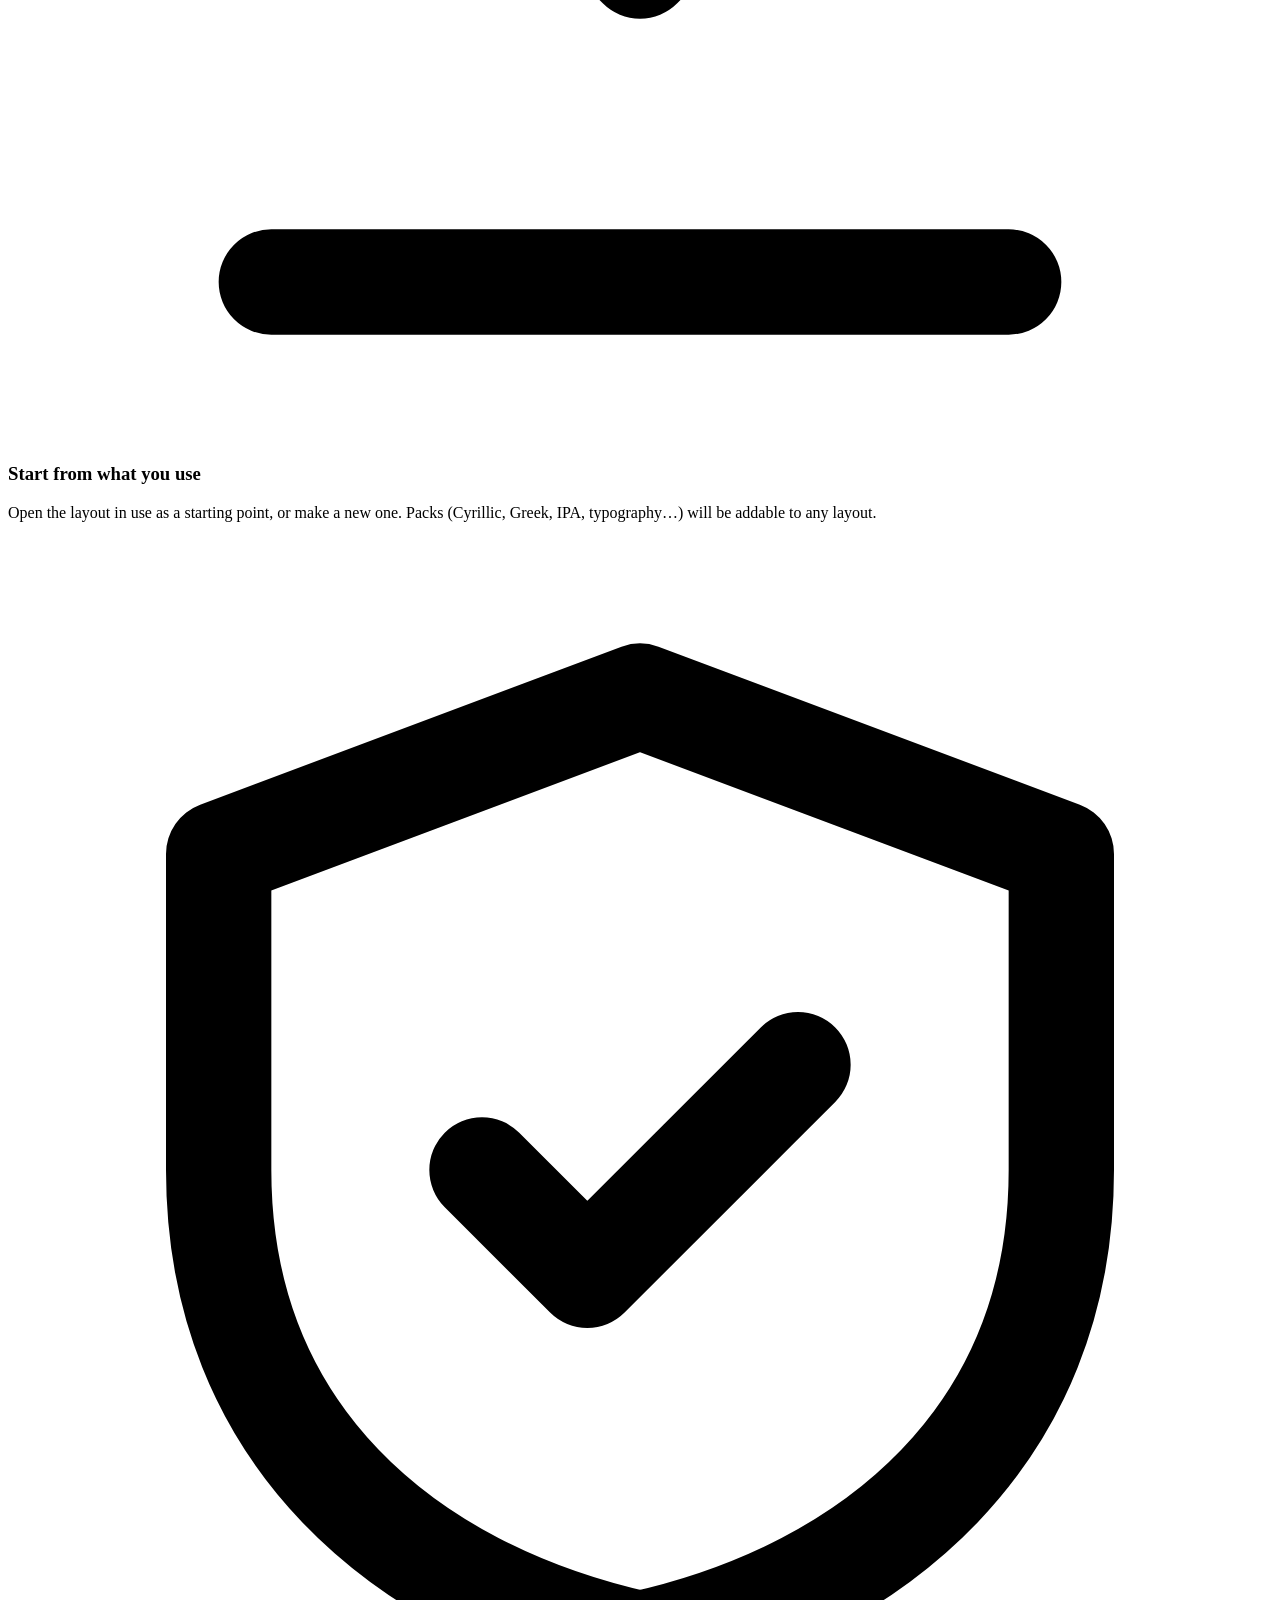
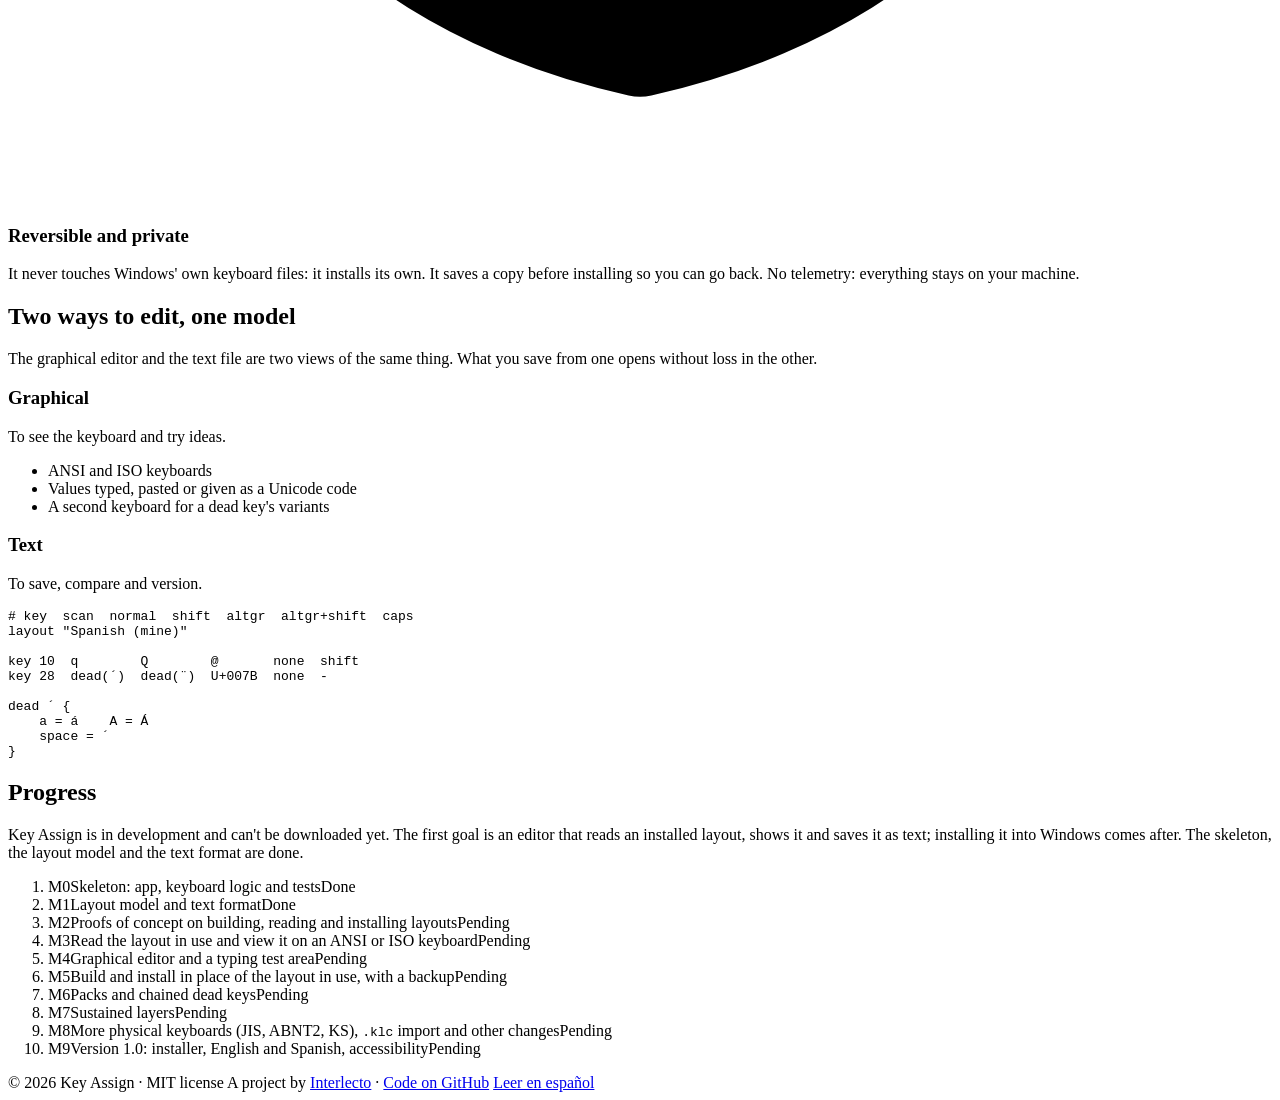
==== commit 45ade72c: "Mark M1 done in the roadmap, README and project page Co-Authored-By: Claude Sonnet 5.5 <noreply@anth" ====
--- a/site/public/en/index.html
+++ b/site/public/en/index.html
@@ -135,7 +135,7 @@
         <p class="section-lead">Key Assign is in development and can't be downloaded yet. The first goal is an editor that reads an installed layout, shows it and saves it as text; installing it into Windows comes after. The skeleton, the layout model and the text format are done.</p>
         <ol class="timeline">
           <li class="done"><span class="m">M0</span><span>Skeleton: app, keyboard logic and tests</span><span class="when">Done</span></li>
-          <li class="now"><span class="m">M1</span><span>Layout model and text format</span><span class="when">In review</span></li>
+          <li class="done"><span class="m">M1</span><span>Layout model and text format</span><span class="when">Done</span></li>
           <li><span class="m">M2</span><span>Proofs of concept on building, reading and installing layouts</span><span class="when">Pending</span></li>
           <li><span class="m">M3</span><span>Read the layout in use and view it on an ANSI or ISO keyboard</span><span class="when">Pending</span></li>
           <li><span class="m">M4</span><span>Graphical editor and a typing test area</span><span class="when">Pending</span></li>
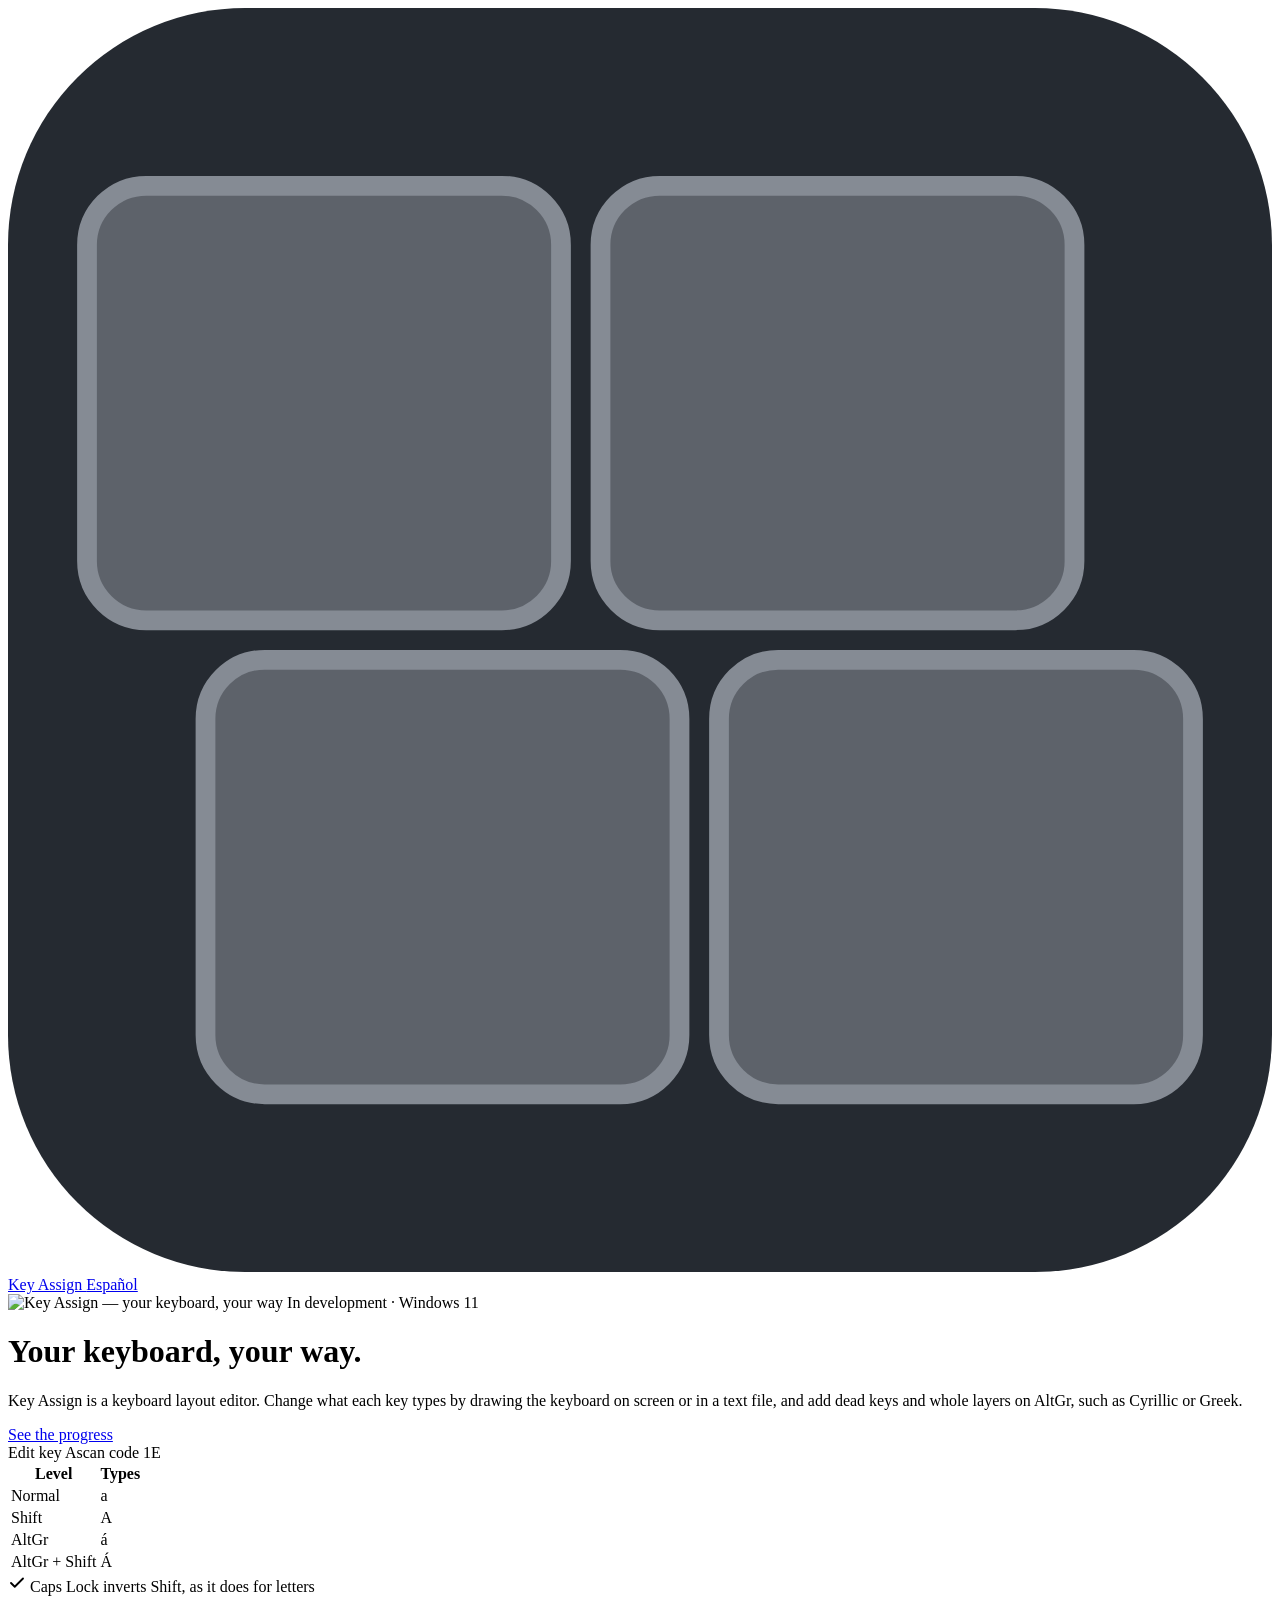
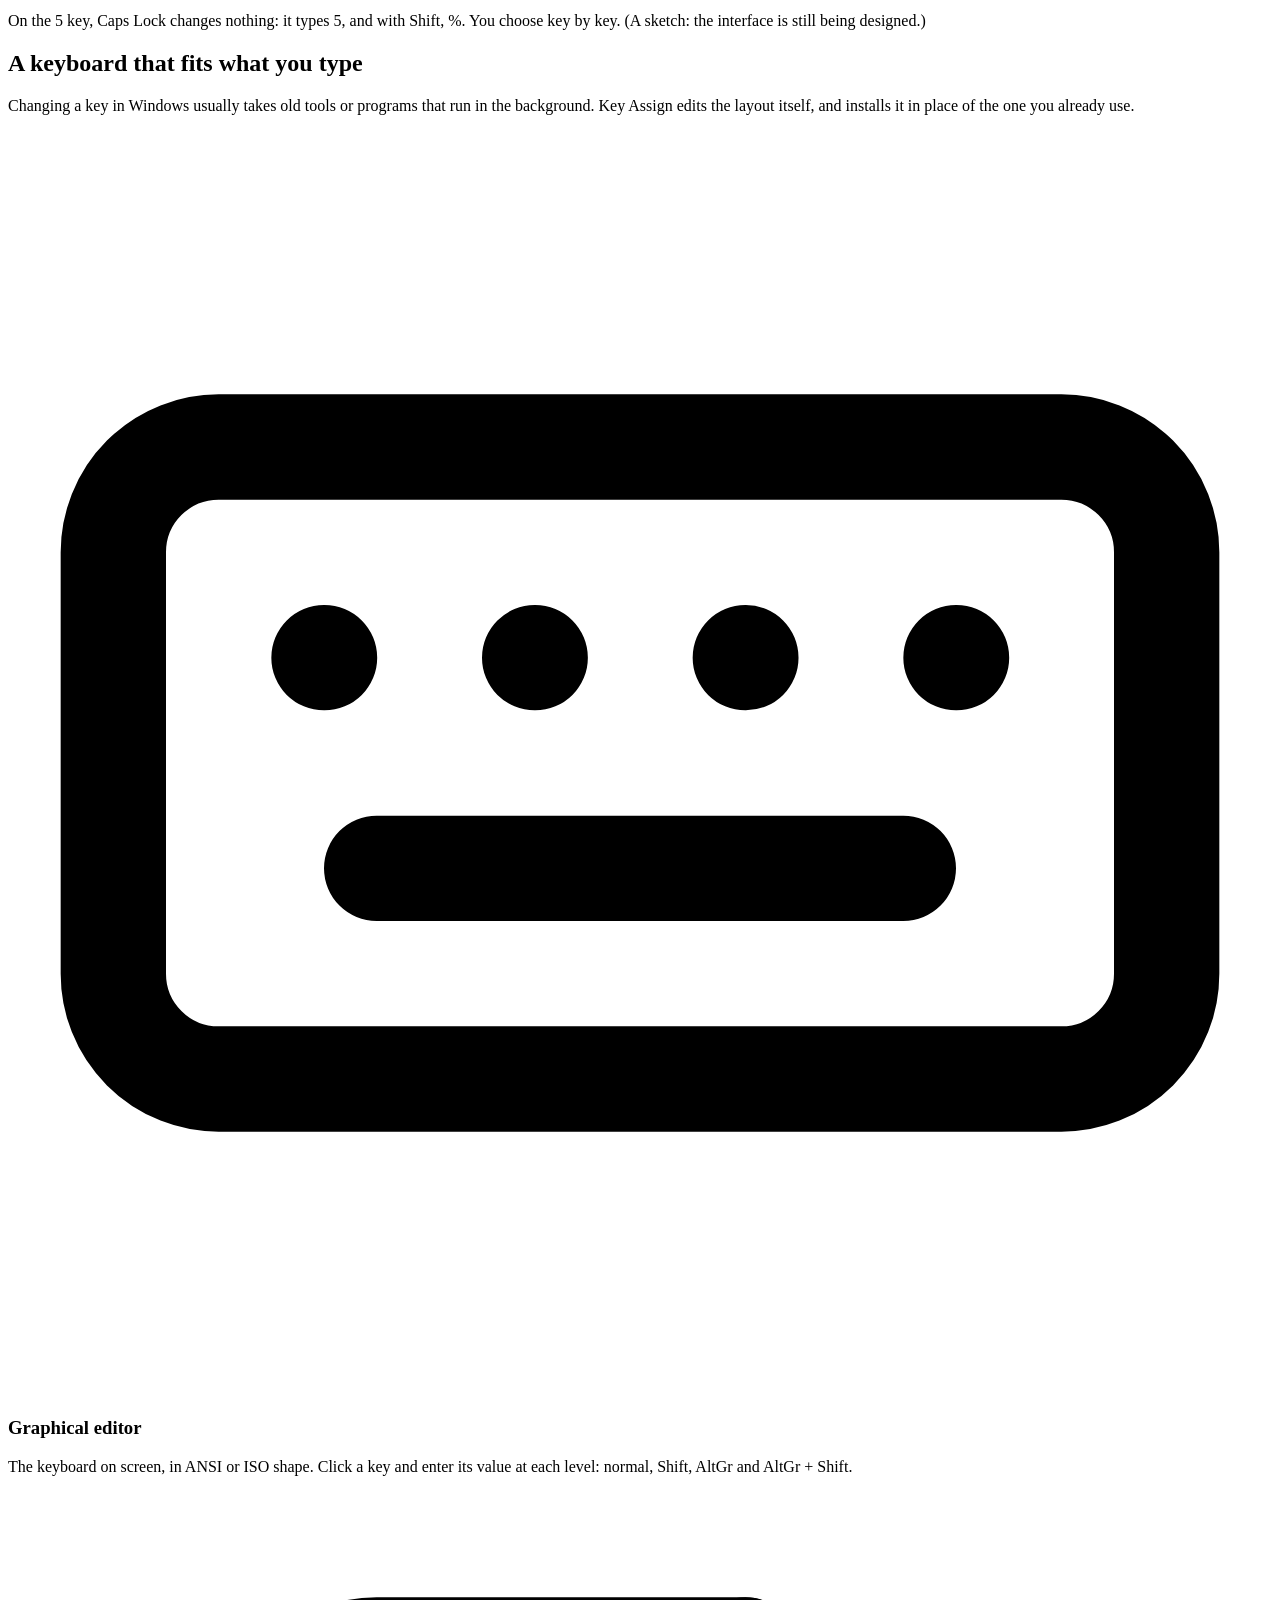
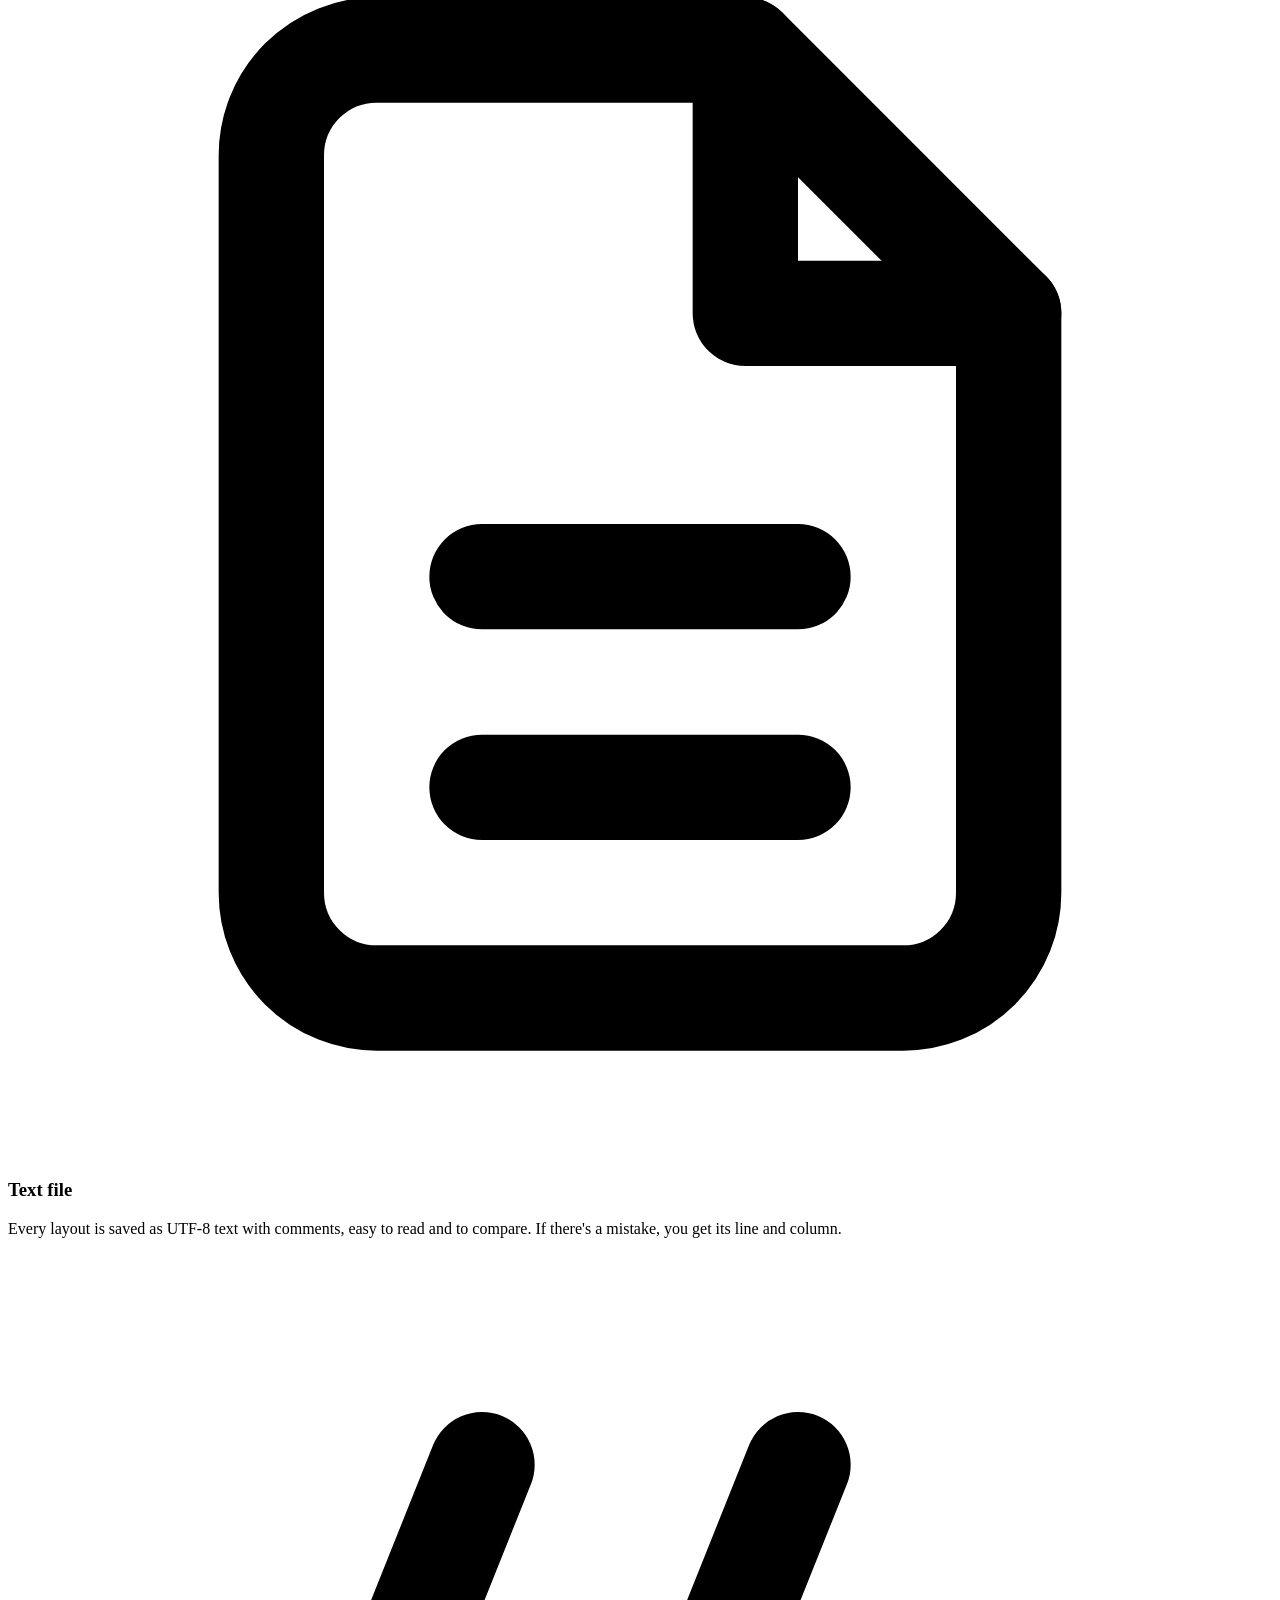
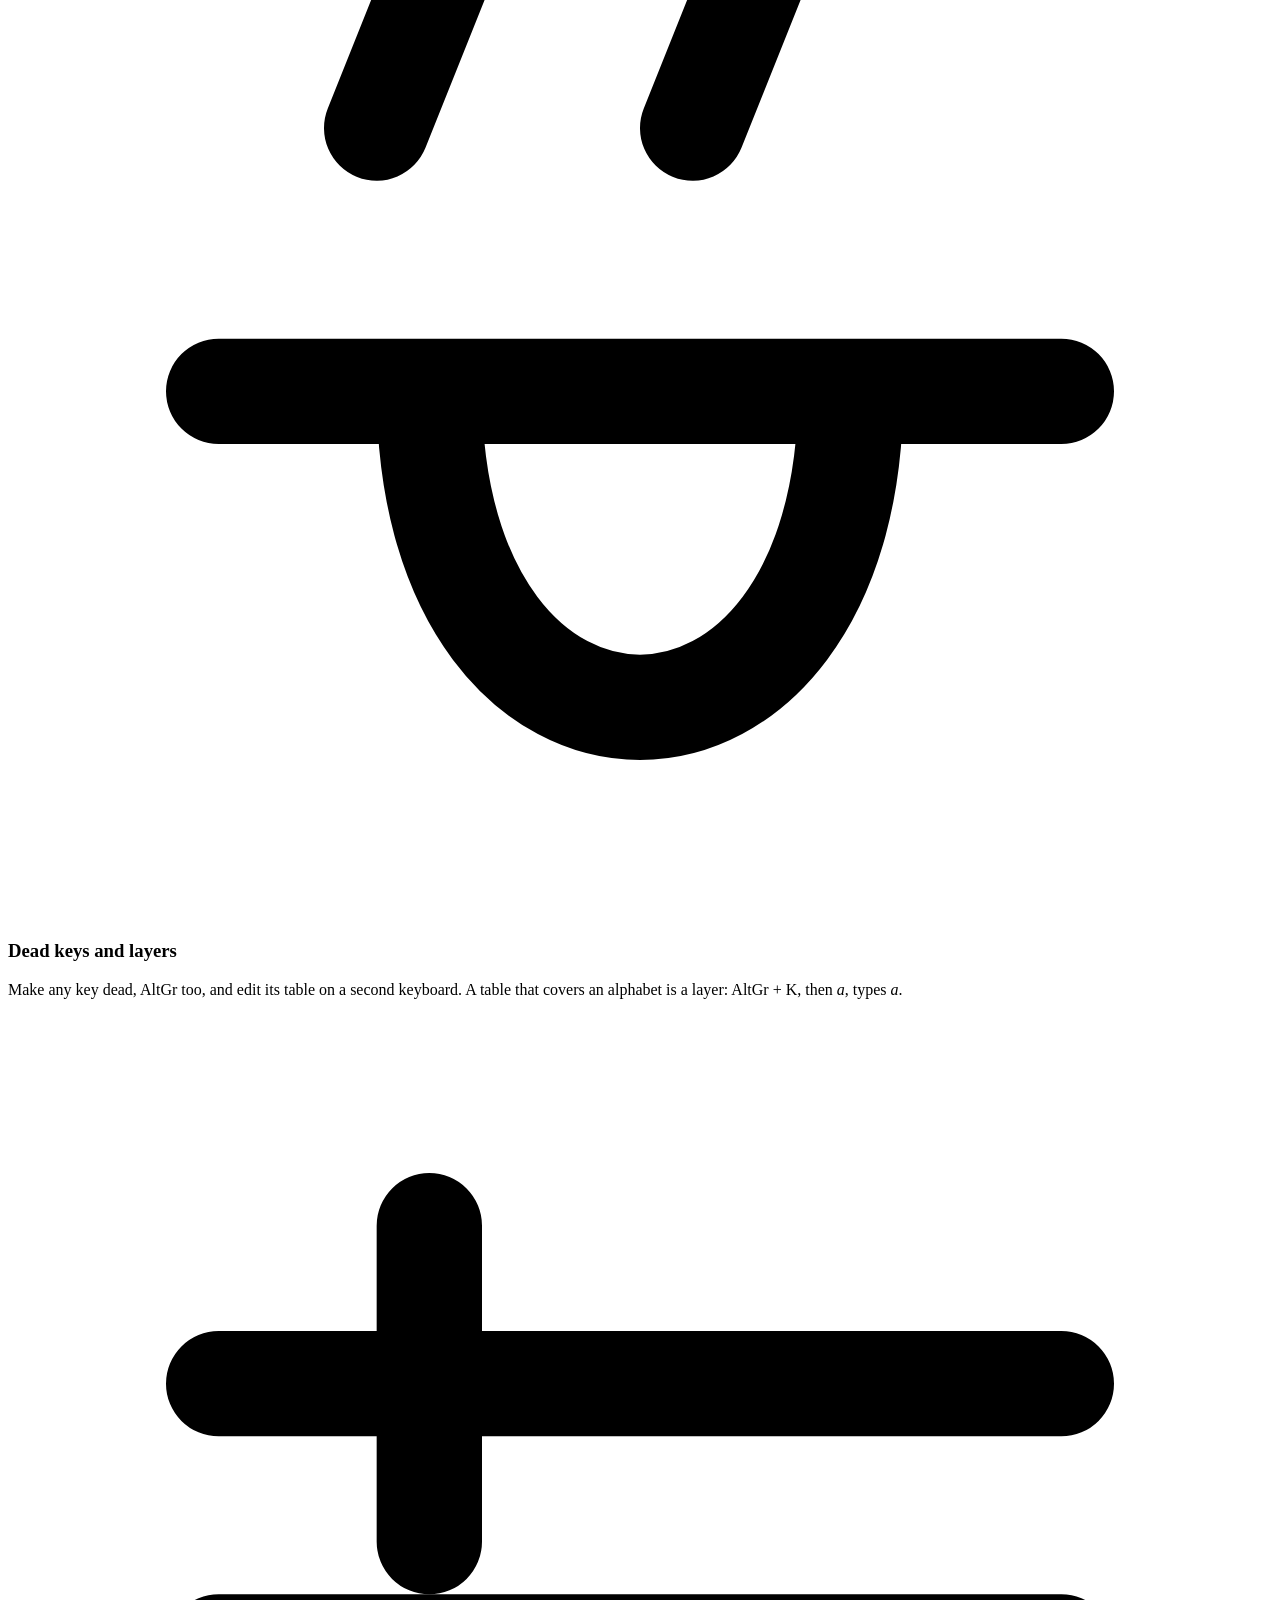
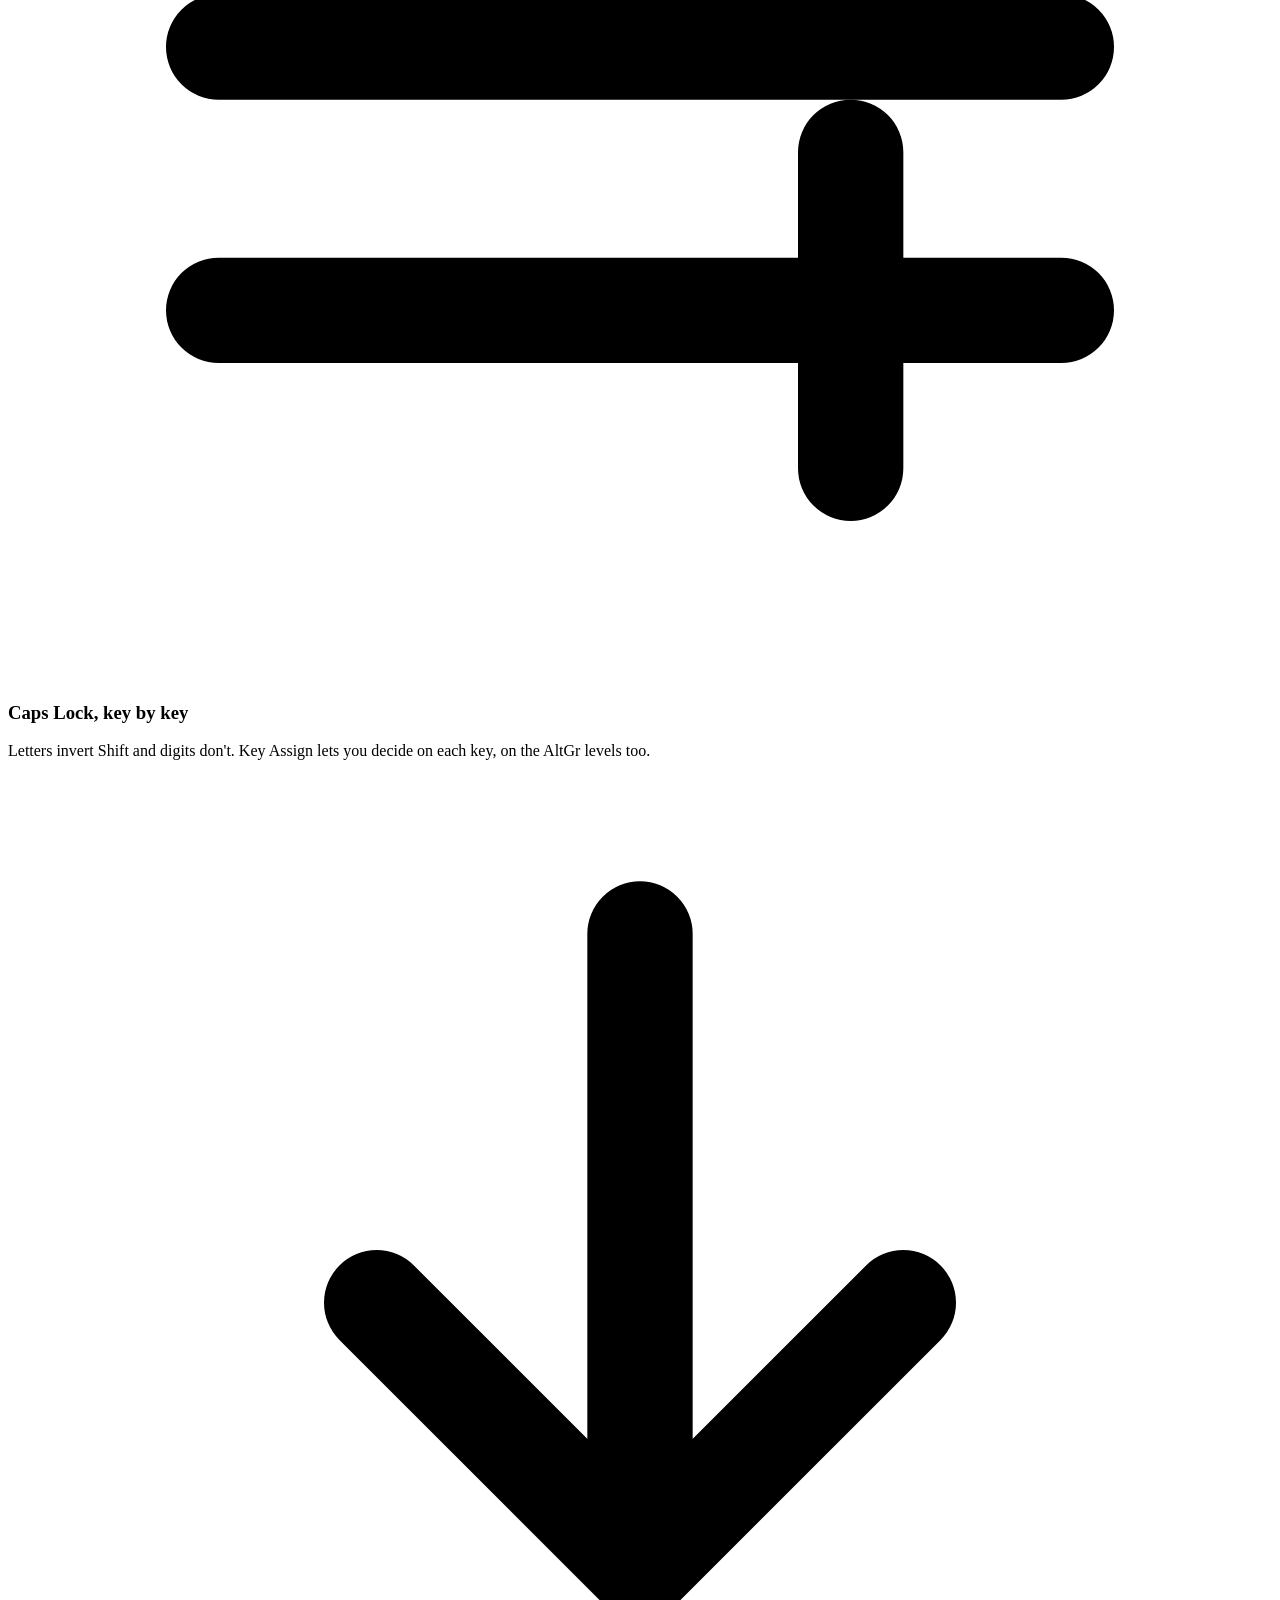
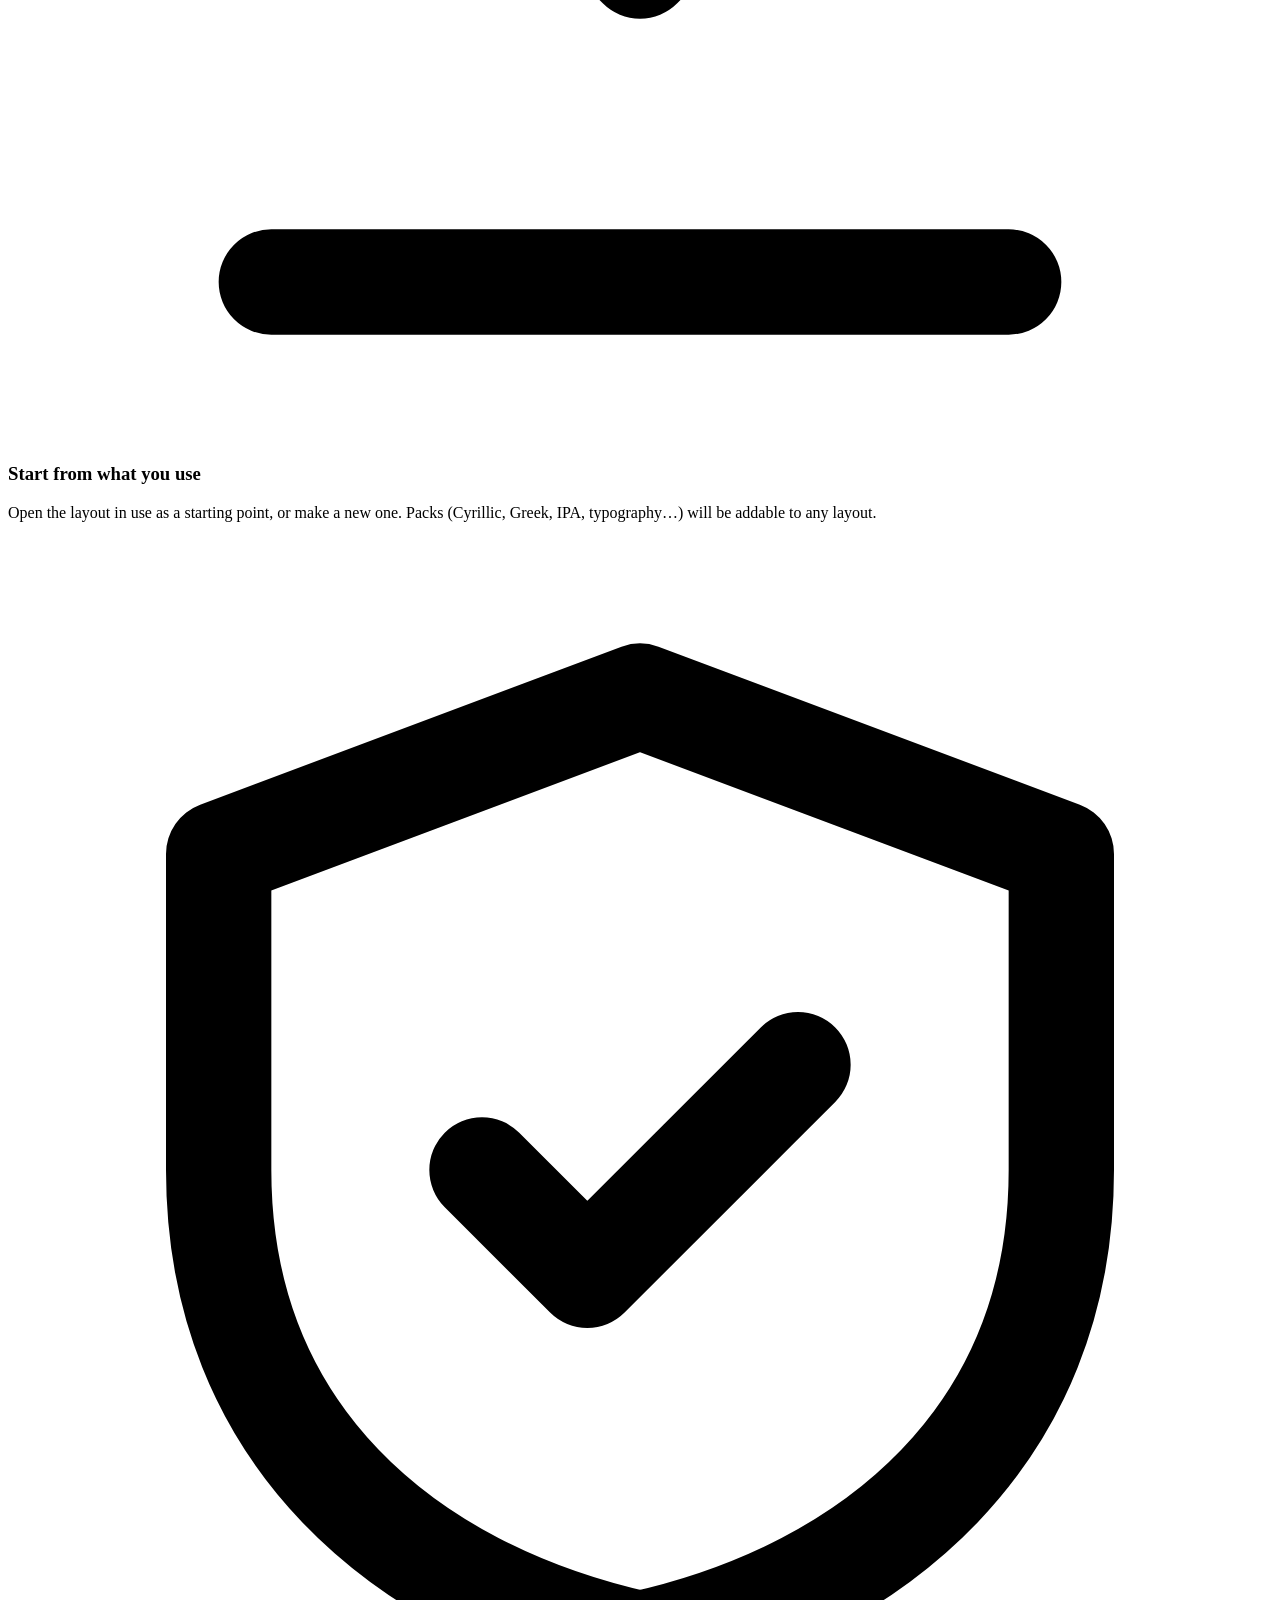
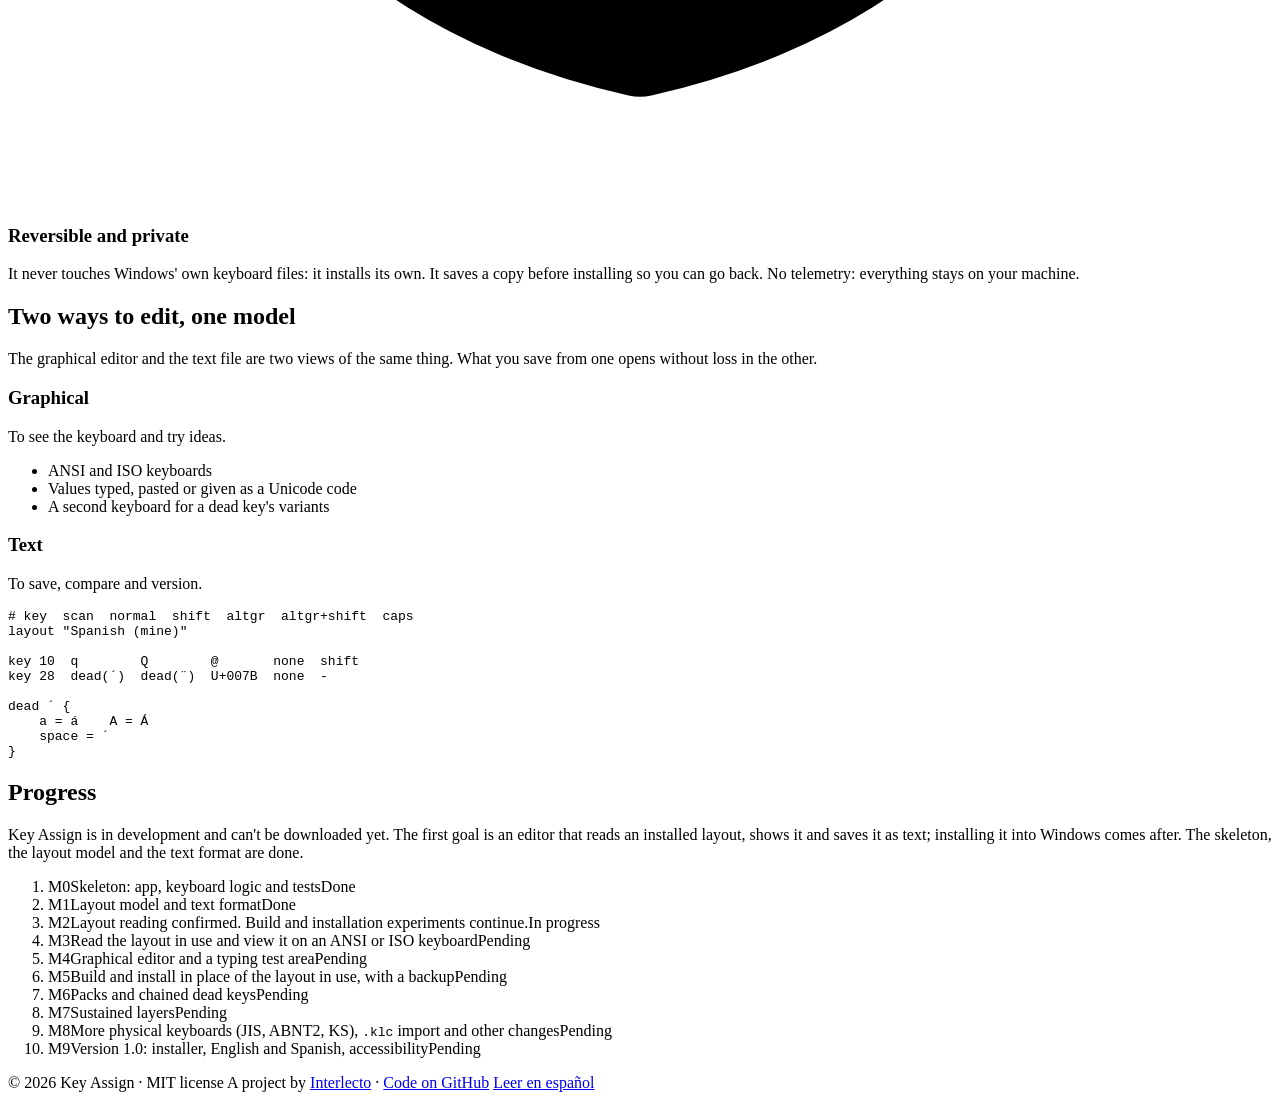
==== commit 8e93d6bb: "Complete spike S2 for the active keyboard layout (R4.1)" ====
--- a/site/public/en/index.html
+++ b/site/public/en/index.html
@@ -136,7 +136,7 @@
         <ol class="timeline">
           <li class="done"><span class="m">M0</span><span>Skeleton: app, keyboard logic and tests</span><span class="when">Done</span></li>
           <li class="done"><span class="m">M1</span><span>Layout model and text format</span><span class="when">Done</span></li>
-          <li><span class="m">M2</span><span>Proofs of concept on building, reading and installing layouts</span><span class="when">Pending</span></li>
+          <li class="now"><span class="m">M2</span><span>Layout reading confirmed. Build and installation experiments continue.</span><span class="when">In progress</span></li>
           <li><span class="m">M3</span><span>Read the layout in use and view it on an ANSI or ISO keyboard</span><span class="when">Pending</span></li>
           <li><span class="m">M4</span><span>Graphical editor and a typing test area</span><span class="when">Pending</span></li>
           <li><span class="m">M5</span><span>Build and install in place of the layout in use, with a backup</span><span class="when">Pending</span></li>
